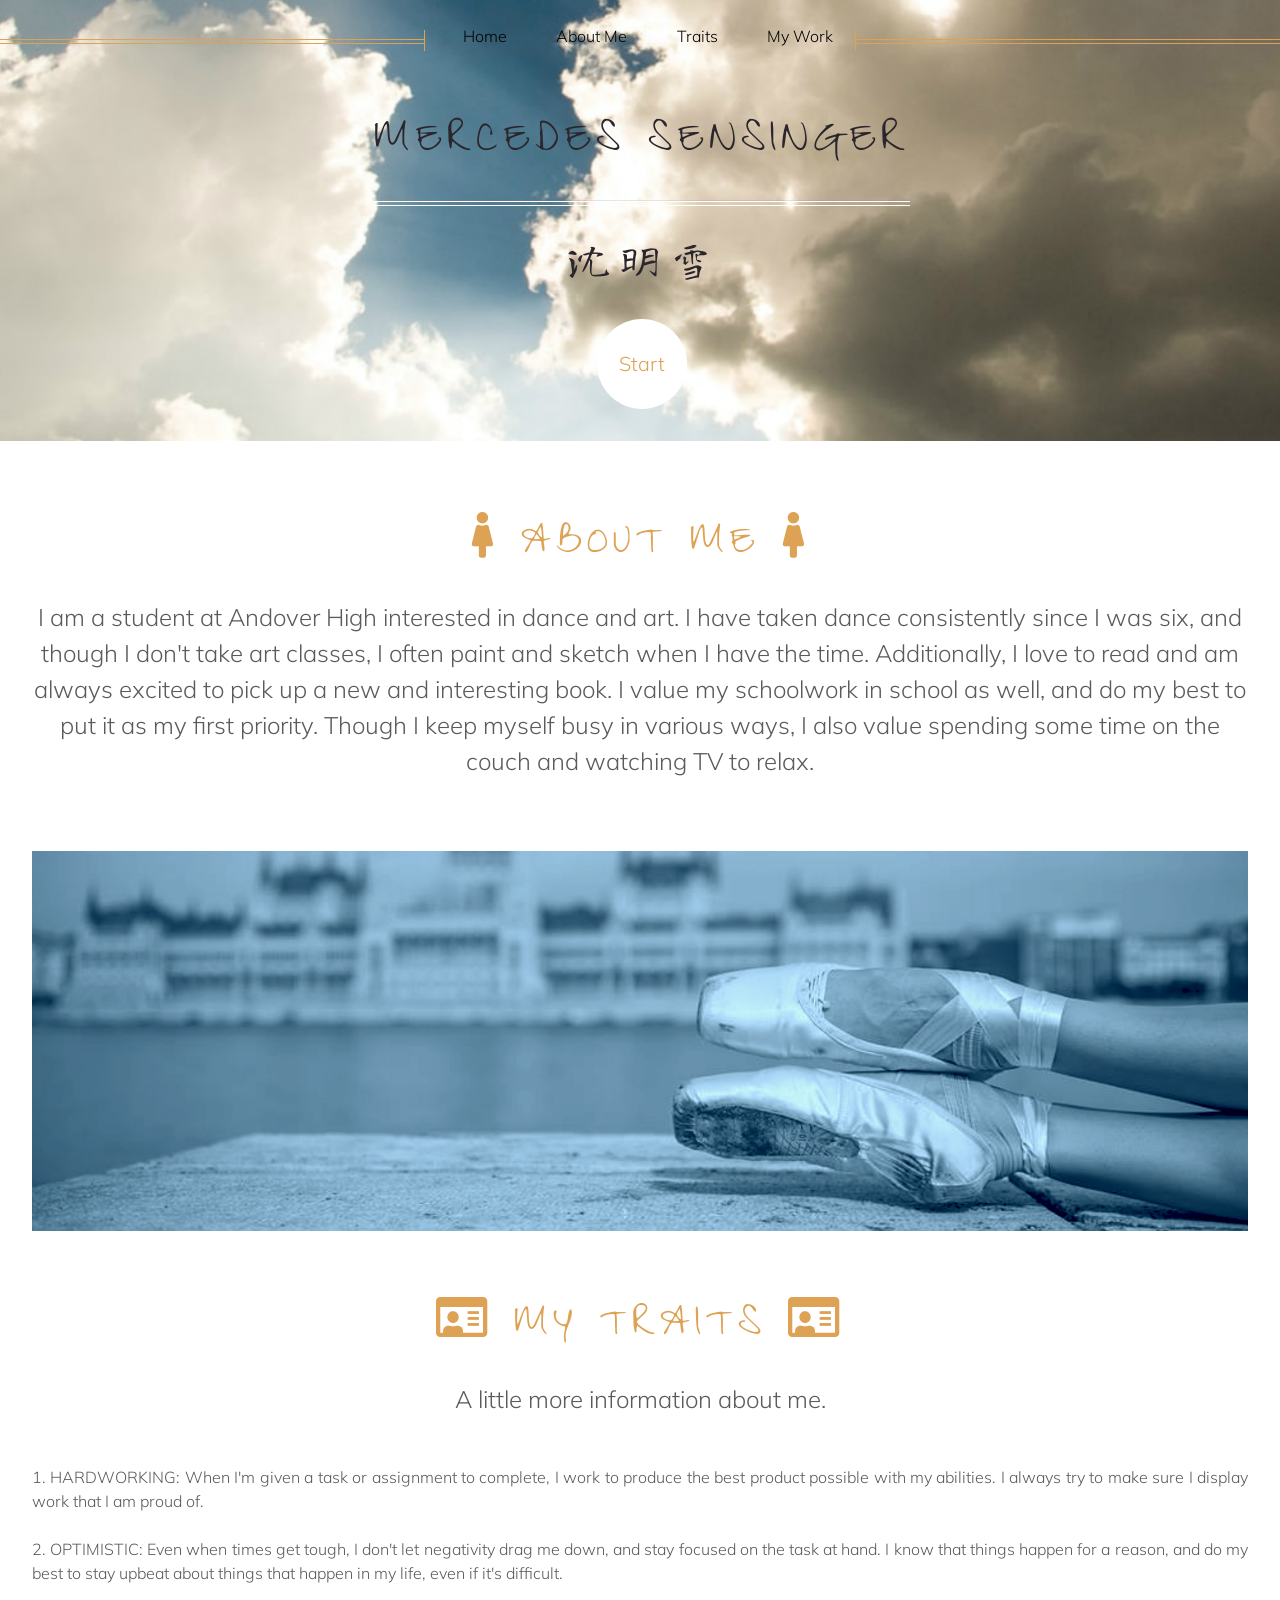
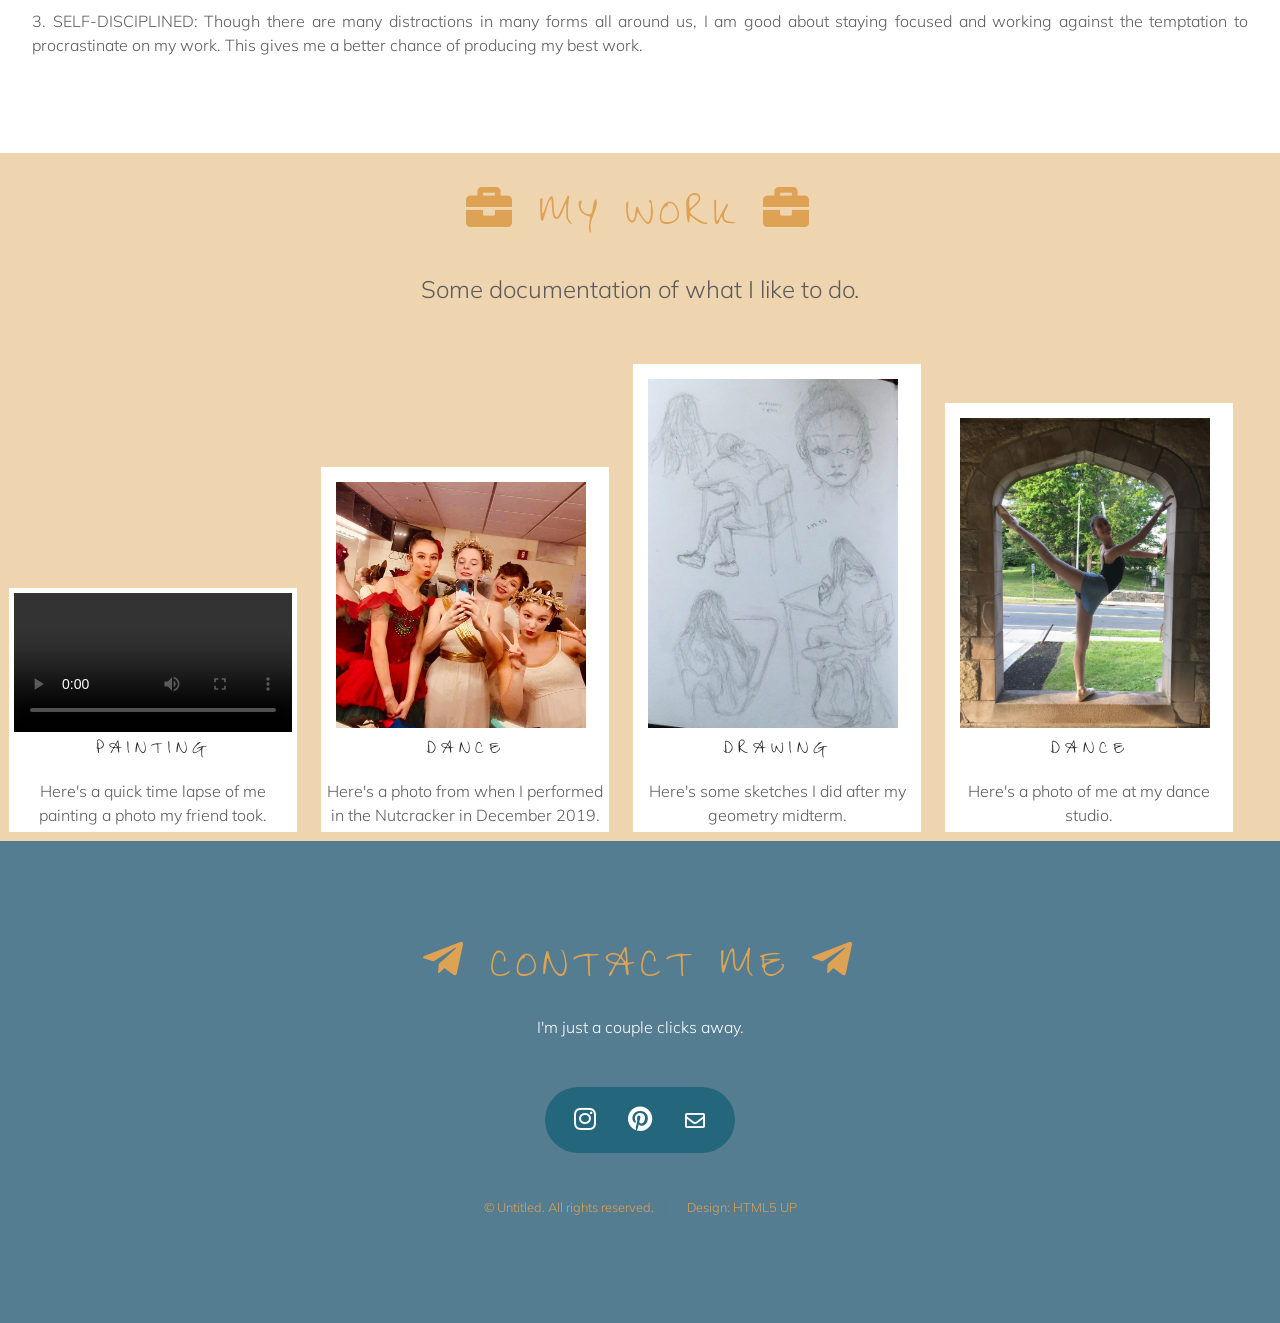
==== index.html @ 13d9a2d9 "." ====
<!DOCTYPE HTML>
<!--
Helios by HTML5 UP
html5up.net | @ajlkn
Free for personal and commercial use under the CCA 3.0 license (html5up.net/license)
-->
<html>
    <head>
        <title>MERCEDES SENSINGER</title>
        <meta charset="utf-8" />
        <meta name="viewport" content="width=device-width, initial-scale=1, user-scalable=no" />
        <link rel="stylesheet" href="assets/css/main.css" />
        <link href="https://fonts.googleapis.com/css?family=Muli&display=swap" rel="stylesheet">
        <link href="https://fonts.googleapis.com/css?family=Zeyada&display=swap" rel="stylesheet">
        <link href="https://fonts.googleapis.com/css?family=Long+Cang&display=swap" rel="stylesheet">
        <noscript><link rel="stylesheet" href="assets/css/noscript.css" /></noscript>
    </head>
    <body>
        <div id="page-wrapper">

            <!-- Header -->
            <div id="header">

                <!-- Inner -->
                <div class="inner">
                    <header>
                        <h1><a href="index.html" id="logo" style="color: #2B252C;">MERCEDES SENSINGER</a></h1>
                        <hr />
                        <h2 style="color: #2B252C; font-family: 'Long Cang', cursive;">沈明雪</h2>
                    </header>
                    <footer>
                        <a href="#banner" class="button circled scrolly">Start</a>
                    </footer>
                </div>

                <!-- Nav -->
                <nav id="nav" style="position: fixed; width: 100%; z-index: 1; color: #000000;">
                    <ul>
                        <li><a href="#header">Home</a></li>
                        <li><a href="#banner">About Me</a></li>
                        <li><a href="#traits">Traits</a></li>
                        <li><a href="#work">My Work</a></li>
                    </ul>
                </nav>

            </div>

            <!-- Banner -->
            <section id="banner">
                <header>
                    <h2><i class="fas fa-female"></i> ABOUT ME <i class="fas fa-female"></i></h2>
                    <p>
                        I am a student at Andover High interested in dance and art. I have taken dance consistently since I was six, and though I don't take art classes, I often paint and sketch when I have the time. Additionally, I love to read and am always excited to pick up a new and interesting book. I value my schoolwork in school as well, and do my best to put it as my first priority. Though I keep myself busy in various ways, I also value spending some time on the couch and watching TV to relax.   
                    </p>
                </header>
            </section>

            <!-- Main -->
            <div class="wrapper style2">

                <article id="traits" class="container special">
                    <a href="#" class="image featured"><img src="images/shOes.jpg" alt="" /></a>
                    <header>
                        <h2><a href="#"><i class="far fa-id-card"></i> MY TRAITS <i class="far fa-id-card"></i></a></h2>
                        <p>
                            A little more information about me.
                        </p>
                    </header>
                    <p>
                        1. HARDWORKING: When I'm given a task or assignment to complete, I work to produce the best product possible with my abilities. I always try to make sure I display work that I am proud of. 
                        <br>
                        <br>
                        2. OPTIMISTIC: Even when times get tough, I don't let negativity drag me down, and stay focused on the task at hand. I know that things happen for a reason, and do my best to stay upbeat about things that happen in my life, even if it's difficult. 
                        <br>
                        <br>
                        3. SELF-DISCIPLINED: Though there are many distractions in many forms all around us, I am good about staying focused and working against the temptation to procrastinate on my work. This gives me a better chance of producing my best work. 
                    </p>
                </article>

            </div>            

            <!-- Features -->

            <section id="work" class="container special">
                <header>
                    <h2><i class="fas fa-briefcase"></i> MY WORK <i class="fas fa-briefcase"></i></h2>
                    <p>Some documentation of what I like to do.</p>
                </header>

                <!-- Carousel -->
                <section class="carousel">
                    <article>
                        <video width="100%" height="100%" controls>
                            <source src="images/sky-painting.mp4" type="video/mp4">
                            <source src="images/sky-painting.mp4" type="video/ogg">
                            Your browser does not support the video tag.
                        </video>
                        <header>
                            <h3><a href="#">PAINTING</a></h3>
                        </header>
                        <p>Here's a quick time lapse of me painting a photo my friend took.</p>
                    </article>

                    <article>
                        <a><img src="images/nutcracker.JPG" alt="" style="width: 90%; display: block; margin: 10px 10px 10px 10px"/></a>
                        <header>
                            <h3><a href="#">DANCE</a></h3>
                        </header>
                        <p>Here's a photo from when I performed in the Nutcracker in December 2019.</p>
                    </article>

                    <article>
                        <a><img src="images/sketches.jpg" alt="" style="width: 90%; display: block; margin: 10px 10px 10px 10px"/></a>
                        <header>
                            <h3><a href="#">DRAWING</a></h3>
                        </header>
                        <p>Here's some sketches I did after my geometry midterm.</p>
                    </article>

                    <article>
                        <a><img src="images/me-being-a-legend.JPG" alt="" style="width: 90%; display: block; margin: 10px 10px 10px 10px"/></a>
                        <header>
                            <h3><a href="#">DANCE</a></h3>
                        </header>
                        <p>Here's a photo of me at my dance studio.</p>
                    </article>

                </section>

            </section>


            <!-- Footer -->
            <div id="footer" style="background-color: #547D92;">
                <div class="container">
                    <div class="row">
                        <div class="col-12">

                            <!-- Contact -->
                            <section class="contact" style="background-color: #547D92;">
                                <header>
                                    <h2 style="color: #dda254;"><i class="fab fa-telegram-plane"></i> CONTACT ME <i class="fab fa-telegram-plane"></i></h2>
                                </header>
                                <p>I'm just a couple clicks away.</p>
                                <ul class="icons">
                                    <li><a href="https://www.instagram.com/mercedes.sensinger/?hl=en" class="icon brands fa-instagram"><span class="label">Instagram</span></a></li>
                                    <li><a href="https://www.pinterest.com/mercedessensinger/" class="icon brands fa-pinterest"><span class="label">Pinterest</span></a></li>
                                    <li><a href="mailto:sadiesensinger@gmail.com" class="far fa-envelope"><span class="label"></span></a></li>
                                </ul>
                            </section>

                            <!-- Copyright -->
                            <div class="copyright" style="color: #dda254;">
                                <ul class="menu">
                                    <li>&copy; Untitled. All rights reserved.</li><li>Design: <a href="http://html5up.net" style="color: #dda254;">HTML5 UP</a></li>
                                </ul>
                            </div>

                        </div>

                    </div>
                </div>
            </div>

        </div>

        <!-- Scripts -->
        <script src="assets/js/jquery.min.js"></script>
        <script src="assets/js/jquery.dropotron.min.js"></script>
        <script src="assets/js/jquery.scrolly.min.js"></script>
        <script src="assets/js/jquery.scrollex.min.js"></script>
        <script src="assets/js/browser.min.js"></script>
        <script src="assets/js/breakpoints.min.js"></script>
        <script src="assets/js/util.js"></script>
        <script src="assets/js/main.js"></script>

    </body>
</html>
---- assets/css/main.css ----
@import url("https://fonts.googleapis.com/css?family=Source+Sans+Pro:300,300italic,400,400italic,600");
@import url("fontawesome-all.min.css");

/*
Helios by HTML5 UP
html5up.net | @ajlkn
Free for personal and commercial use under the CCA 3.0 license (html5up.net/license)
*/

html, body, div, span, applet, object,
iframe, h1, h2, h3, h4, h5, h6, p, blockquote,
pre, a, abbr, acronym, address, big, cite,
code, del, dfn, em, img, ins, kbd, q, s, samp,
small, strike, strong, sub, sup, tt, var, b,
u, i, center, dl, dt, dd, ol, ul, li, fieldset,
form, label, legend, table, caption, tbody,
tfoot, thead, tr, th, td, article, aside,
canvas, details, embed, figure, figcaption,
footer, header, hgroup, menu, nav, output, ruby,
section, summary, time, mark, audio, video {
    margin: 0;
    padding: 0;
    border: 0;
    font-size: 100%;
    font: inherit;
    vertical-align: baseline;}

article, aside, details, figcaption, figure,
footer, header, hgroup, menu, nav, section {
    display: block;}

body {
    line-height: 1;
}

ol, ul {
    list-style: none;
}

blockquote, q {
    quotes: none;
}

blockquote:before, blockquote:after, q:before, q:after {
    content: '';
    content: none;
}

table {
    border-collapse: collapse;
    border-spacing: 0;
}

body {
    -webkit-text-size-adjust: none;
}

mark {
    background-color: transparent;
    color: inherit;
}

input::-moz-focus-inner {
    border: 0;
    padding: 0;
}

input, select, textarea {
    -moz-appearance: none;
    -webkit-appearance: none;
    -ms-appearance: none;
    appearance: none;
}

/* Basic */

html {
    box-sizing: border-box;
}

*, *:before, *:after {
    box-sizing: inherit;
}

body {
    background: rgba(221, 162, 84, 0.46);
    color: #5b5b5b;
    font-size: 15pt;
    line-height: 1.85em;
    font-family: 'Muli', sans-serif;
    font-weight: 300;
}

body.is-preload *, body.is-preload *:before, body.is-preload *:after {
    -moz-animation: none !important;
    -webkit-animation: none !important;
    -ms-animation: none !important;
    animation: none !important;
    -moz-transition: none !important;
    -webkit-transition: none !important;
    -ms-transition: none !important;
    transition: none !important;
}

input, textarea, select {
    font-size: 15pt;
    line-height: 1.85em;
    font-family: 'Muli', sans-serif;
    font-weight: 300;
}

h1, h2 {
    font-weight: 400;
    color: #dda254;
    line-height: 1.25em;
    font-family: 'Zeyada', cursive;
    letter-spacing: 5px;
}

h3, h4, h5, h6
{
    font-weight: 400;
    color: #2B252C;
    line-height: 1.25em;
    font-family: 'Zeyada', cursive;
    letter-spacing: 5px;
}

h1 a, h2 a, h3 a, h4 a, h5 a, h6 a {
    color: inherit;
    text-decoration: none;
    border-bottom-color: transparent;
}

h1 strong, h2 strong, h3 strong, h4 strong, h5 strong, h6 strong {
    font-weight: 600;
}

h2 {
    font-size: 2.85em;
}

h3 {
    font-size: 1.25em;
}

h4 {
    font-size: 1em;
    margin: 0 0 0.25em 0;
}

strong, b {
    font-weight: 400;
    color: #483949;
}

em, i {
    font-style: italic;
}

a {
    color: inherit;
    border-bottom: solid 1px rgba(128, 128, 128, 0.15);
    text-decoration: none;
    -moz-transition: background-color 0.35s ease-in-out, color 0.35s ease-in-out, border-bottom-color 0.35s ease-in-out;
    -webkit-transition: background-color 0.35s ease-in-out, color 0.35s ease-in-out, border-bottom-color 0.35s ease-in-out;
    -ms-transition: background-color 0.35s ease-in-out, color 0.35s ease-in-out, border-bottom-color 0.35s ease-in-out;
    transition: background-color 0.35s ease-in-out, color 0.35s ease-in-out, border-bottom-color 0.35s ease-in-out;
}

a:hover {
    color: #dda254;
    border-bottom-color: transparent;
}

sub {
    position: relative;
    top: 0.5em;
    font-size: 0.8em;
}

sup {
    position: relative;
    top: -0.5em;
    font-size: 0.8em;
}

blockquote {
    border-left: solid 0.5em #ddd;
    padding: 1em 0 1em 2em;
    font-style: italic;
}

p, ul, ol, dl, table {
    margin-bottom: 1em;
}

p {
    text-align: justify;
}

br.clear {
    clear: both;
}

hr {
    position: relative;
    display: block;
    border: 0;
    top: 4.5em;
    margin-bottom: 9em;
    height: 6px;
    border-top: solid 1px rgba(128, 128, 128, 0.2);
    border-bottom: solid 1px rgba(128, 128, 128, 0.2);
}

hr:before, hr:after {
    content: '';
    position: absolute;
    top: -8px;
    display: block;
    width: 1px;
    height: 21px;
    background: rgba(128, 128, 128, 0.2);
}

hr:before {
    left: -1px;
}

hr:after {
    right: -1px;
}

.timestamp {
    color: rgba(128, 128, 128, 0.75);
    font-size: 0.8em;
}

/* Container */

.container {
    margin: 0 auto;
    max-width: 100%;
    width: 1400px;
}

@media screen and (max-width: 1680px) {

    .container {
        width: 1200px;
    }

}

@media screen and (max-width: 1280px) {

    .container {
        width: 100%;
    }

}

@media screen and (max-width: 960px) {

    .container {
        width: 100%;
    }

}

@media screen and (max-width: 840px) {

    .container {
        width: 100%;
    }

}

@media screen and (max-width: 736px) {

    .container {
        width: 100%;
    }

}

/* Row */

.row {
    display: flex;
    flex-wrap: wrap;
    box-sizing: border-box;
    align-items: stretch;
}

.row > * {
    box-sizing: border-box;
}

.row.gtr-uniform > * > :last-child {
    margin-bottom: 0;
}

.row.aln-left {
    justify-content: flex-start;
}

.row.aln-center {
    justify-content: center;
}

.row.aln-right {
    justify-content: flex-end;
}

.row.aln-top {
    align-items: flex-start;
}

.row.aln-middle {
    align-items: center;
}

.row.aln-bottom {
    align-items: flex-end;
}

.row > .imp {
    order: -1;
}

.row > .col-1 {
    width: 8.33333%;
}

.row > .off-1 {
    margin-left: 8.33333%;
}

.row > .col-2 {
    width: 16.66667%;
}

.row > .off-2 {
    margin-left: 16.66667%;
}

.row > .col-3 {
    width: 25%;
}

.row > .off-3 {
    margin-left: 25%;
}

.row > .col-4 {
    width: 33.33333%;
}

.row > .off-4 {
    margin-left: 33.33333%;
}

.row > .col-5 {
    width: 41.66667%;
}

.row > .off-5 {
    margin-left: 41.66667%;
}

.row > .col-6 {
    width: 50%;
}

.row > .off-6 {
    margin-left: 50%;
}

.row > .col-7 {
    width: 58.33333%;
}

.row > .off-7 {
    margin-left: 58.33333%;
}

.row > .col-8 {
    width: 66.66667%;
}

.row > .off-8 {
    margin-left: 66.66667%;
}

.row > .col-9 {
    width: 75%;
}

.row > .off-9 {
    margin-left: 75%;
}

.row > .col-10 {
    width: 83.33333%;
}

.row > .off-10 {
    margin-left: 83.33333%;
}

.row > .col-11 {
    width: 91.66667%;
}

.row > .off-11 {
    margin-left: 91.66667%;
}

.row > .col-12 {
    width: 100%;
}

.row > .off-12 {
    margin-left: 100%;
}

.row.gtr-0 {
    margin-top: 0px;
    margin-left: 0px;
}

.row.gtr-0 > * {
    padding: 0px 0 0 0px;
}

.row.gtr-0.gtr-uniform {
    margin-top: 0px;
}

.row.gtr-0.gtr-uniform > * {
    padding-top: 0px;
}

.row.gtr-25 {
    margin-top: -10px;
    margin-left: -10px;
}

.row.gtr-25 > * {
    padding: 10px 0 0 10px;
}

.row.gtr-25.gtr-uniform {
    margin-top: -10px;
}

.row.gtr-25.gtr-uniform > * {
    padding-top: 10px;
}

.row.gtr-50 {
    margin-top: -20px;
    margin-left: -20px;
}

.row.gtr-50 > * {
    padding: 20px 0 0 20px;
}

.row.gtr-50.gtr-uniform {
    margin-top: -20px;
}

.row.gtr-50.gtr-uniform > * {
    padding-top: 20px;
}

.row {
    margin-top: -40px;
    margin-left: -40px;
}

.row > * {
    padding: 40px 0 0 40px;
}

.row.gtr-uniform {
    margin-top: -40px;
}

.row.gtr-uniform > * {
    padding-top: 40px;
}

.row.gtr-150 {
    margin-top: -60px;
    margin-left: -60px;
}

.row.gtr-150 > * {
    padding: 60px 0 0 60px;
}

.row.gtr-150.gtr-uniform {
    margin-top: -60px;
}

.row.gtr-150.gtr-uniform > * {
    padding-top: 60px;
}

.row.gtr-200 {
    margin-top: -80px;
    margin-left: -80px;
}

.row.gtr-200 > * {
    padding: 80px 0 0 80px;
}

.row.gtr-200.gtr-uniform {
    margin-top: -80px;
}

.row.gtr-200.gtr-uniform > * {
    padding-top: 80px;
}

@media screen and (max-width: 1680px) {

    .row {
        display: flex;
        flex-wrap: wrap;
        box-sizing: border-box;
        align-items: stretch;
    }

    .row > * {
        box-sizing: border-box;
    }

    .row.gtr-uniform > * > :last-child {
        margin-bottom: 0;
    }

    .row.aln-left {
        justify-content: flex-start;
    }

    .row.aln-center {
        justify-content: center;
    }

    .row.aln-right {
        justify-content: flex-end;
    }

    .row.aln-top {
        align-items: flex-start;
    }

    .row.aln-middle {
        align-items: center;
    }

    .row.aln-bottom {
        align-items: flex-end;
    }

    .row > .imp-wide {
        order: -1;
    }

    .row > .col-1-wide {
        width: 8.33333%;
    }

    .row > .off-1-wide {
        margin-left: 8.33333%;
    }

    .row > .col-2-wide {
        width: 16.66667%;
    }

    .row > .off-2-wide {
        margin-left: 16.66667%;
    }

    .row > .col-3-wide {
        width: 25%;
    }

    .row > .off-3-wide {
        margin-left: 25%;
    }

    .row > .col-4-wide {
        width: 33.33333%;
    }

    .row > .off-4-wide {
        margin-left: 33.33333%;
    }

    .row > .col-5-wide {
        width: 41.66667%;
    }

    .row > .off-5-wide {
        margin-left: 41.66667%;
    }

    .row > .col-6-wide {
        width: 50%;
    }

    .row > .off-6-wide {
        margin-left: 50%;
    }

    .row > .col-7-wide {
        width: 58.33333%;
    }

    .row > .off-7-wide {
        margin-left: 58.33333%;
    }

    .row > .col-8-wide {
        width: 66.66667%;
    }

    .row > .off-8-wide {
        margin-left: 66.66667%;
    }

    .row > .col-9-wide {
        width: 75%;
    }

    .row > .off-9-wide {
        margin-left: 75%;
    }

    .row > .col-10-wide {
        width: 83.33333%;
    }

    .row > .off-10-wide {
        margin-left: 83.33333%;
    }

    .row > .col-11-wide {
        width: 91.66667%;
    }

    .row > .off-11-wide {
        margin-left: 91.66667%;
    }

    .row > .col-12-wide {
        width: 100%;
    }

    .row > .off-12-wide {
        margin-left: 100%;
    }

    .row.gtr-0 {
        margin-top: 0px;
        margin-left: 0px;
    }

    .row.gtr-0 > * {
        padding: 0px 0 0 0px;
    }

    .row.gtr-0.gtr-uniform {
        margin-top: 0px;
    }

    .row.gtr-0.gtr-uniform > * {
        padding-top: 0px;
    }

    .row.gtr-25 {
        margin-top: -10px;
        margin-left: -10px;
    }

    .row.gtr-25 > * {
        padding: 10px 0 0 10px;
    }

    .row.gtr-25.gtr-uniform {
        margin-top: -10px;
    }

    .row.gtr-25.gtr-uniform > * {
        padding-top: 10px;
    }

    .row.gtr-50 {
        margin-top: -20px;
        margin-left: -20px;
    }

    .row.gtr-50 > * {
        padding: 20px 0 0 20px;
    }

    .row.gtr-50.gtr-uniform {
        margin-top: -20px;
    }

    .row.gtr-50.gtr-uniform > * {
        padding-top: 20px;
    }

    .row {
        margin-top: -40px;
        margin-left: -40px;
    }

    .row > * {
        padding: 40px 0 0 40px;
    }

    .row.gtr-uniform {
        margin-top: -40px;
    }

    .row.gtr-uniform > * {
        padding-top: 40px;
    }

    .row.gtr-150 {
        margin-top: -60px;
        margin-left: -60px;
    }

    .row.gtr-150 > * {
        padding: 60px 0 0 60px;
    }

    .row.gtr-150.gtr-uniform {
        margin-top: -60px;
    }

    .row.gtr-150.gtr-uniform > * {
        padding-top: 60px;
    }

    .row.gtr-200 {
        margin-top: -80px;
        margin-left: -80px;
    }

    .row.gtr-200 > * {
        padding: 80px 0 0 80px;
    }

    .row.gtr-200.gtr-uniform {
        margin-top: -80px;
    }

    .row.gtr-200.gtr-uniform > * {
        padding-top: 80px;
    }

}

@media screen and (max-width: 1280px) {

    .row {
        display: flex;
        flex-wrap: wrap;
        box-sizing: border-box;
        align-items: stretch;
    }

    .row > * {
        box-sizing: border-box;
    }

    .row.gtr-uniform > * > :last-child {
        margin-bottom: 0;
    }

    .row.aln-left {
        justify-content: flex-start;
    }

    .row.aln-center {
        justify-content: center;
    }

    .row.aln-right {
        justify-content: flex-end;
    }

    .row.aln-top {
        align-items: flex-start;
    }

    .row.aln-middle {
        align-items: center;
    }

    .row.aln-bottom {
        align-items: flex-end;
    }

    .row > .imp-normal {
        order: -1;
    }

    .row > .col-1-normal {
        width: 8.33333%;
    }

    .row > .off-1-normal {
        margin-left: 8.33333%;
    }

    .row > .col-2-normal {
        width: 16.66667%;
    }

    .row > .off-2-normal {
        margin-left: 16.66667%;
    }

    .row > .col-3-normal {
        width: 25%;
    }

    .row > .off-3-normal {
        margin-left: 25%;
    }

    .row > .col-4-normal {
        width: 33.33333%;
    }

    .row > .off-4-normal {
        margin-left: 33.33333%;
    }

    .row > .col-5-normal {
        width: 41.66667%;
    }

    .row > .off-5-normal {
        margin-left: 41.66667%;
    }

    .row > .col-6-normal {
        width: 50%;
    }

    .row > .off-6-normal {
        margin-left: 50%;
    }

    .row > .col-7-normal {
        width: 58.33333%;
    }

    .row > .off-7-normal {
        margin-left: 58.33333%;
    }

    .row > .col-8-normal {
        width: 66.66667%;
    }

    .row > .off-8-normal {
        margin-left: 66.66667%;
    }

    .row > .col-9-normal {
        width: 75%;
    }

    .row > .off-9-normal {
        margin-left: 75%;
    }

    .row > .col-10-normal {
        width: 83.33333%;
    }

    .row > .off-10-normal {
        margin-left: 83.33333%;
    }

    .row > .col-11-normal {
        width: 91.66667%;
    }

    .row > .off-11-normal {
        margin-left: 91.66667%;
    }

    .row > .col-12-normal {
        width: 100%;
    }

    .row > .off-12-normal {
        margin-left: 100%;
    }

    .row.gtr-0 {
        margin-top: 0px;
        margin-left: 0px;
    }

    .row.gtr-0 > * {
        padding: 0px 0 0 0px;
    }

    .row.gtr-0.gtr-uniform {
        margin-top: 0px;
    }

    .row.gtr-0.gtr-uniform > * {
        padding-top: 0px;
    }

    .row.gtr-25 {
        margin-top: -9px;
        margin-left: -9px;
    }

    .row.gtr-25 > * {
        padding: 9px 0 0 9px;
    }

    .row.gtr-25.gtr-uniform {
        margin-top: -9px;
    }

    .row.gtr-25.gtr-uniform > * {
        padding-top: 9px;
    }

    .row.gtr-50 {
        margin-top: -18px;
        margin-left: -18px;
    }

    .row.gtr-50 > * {
        padding: 18px 0 0 18px;
    }

    .row.gtr-50.gtr-uniform {
        margin-top: -18px;
    }

    .row.gtr-50.gtr-uniform > * {
        padding-top: 18px;
    }

    .row {
        margin-top: -36px;
        margin-left: -36px;
    }

    .row > * {
        padding: 36px 0 0 36px;
    }

    .row.gtr-uniform {
        margin-top: -36px;
    }

    .row.gtr-uniform > * {
        padding-top: 36px;
    }

    .row.gtr-150 {
        margin-top: -54px;
        margin-left: -54px;
    }

    .row.gtr-150 > * {
        padding: 54px 0 0 54px;
    }

    .row.gtr-150.gtr-uniform {
        margin-top: -54px;
    }

    .row.gtr-150.gtr-uniform > * {
        padding-top: 54px;
    }

    .row.gtr-200 {
        margin-top: -72px;
        margin-left: -72px;
    }

    .row.gtr-200 > * {
        padding: 72px 0 0 72px;
    }

    .row.gtr-200.gtr-uniform {
        margin-top: -72px;
    }

    .row.gtr-200.gtr-uniform > * {
        padding-top: 72px;
    }

}

@media screen and (max-width: 960px) {

    .row {
        display: flex;
        flex-wrap: wrap;
        box-sizing: border-box;
        align-items: stretch;
    }

    .row > * {
        box-sizing: border-box;
    }

    .row.gtr-uniform > * > :last-child {
        margin-bottom: 0;
    }

    .row.aln-left {
        justify-content: flex-start;
    }

    .row.aln-center {
        justify-content: center;
    }

    .row.aln-right {
        justify-content: flex-end;
    }

    .row.aln-top {
        align-items: flex-start;
    }

    .row.aln-middle {
        align-items: center;
    }

    .row.aln-bottom {
        align-items: flex-end;
    }

    .row > .imp-narrow {
        order: -1;
    }

    .row > .col-1-narrow {
        width: 8.33333%;
    }

    .row > .off-1-narrow {
        margin-left: 8.33333%;
    }

    .row > .col-2-narrow {
        width: 16.66667%;
    }

    .row > .off-2-narrow {
        margin-left: 16.66667%;
    }

    .row > .col-3-narrow {
        width: 25%;
    }

    .row > .off-3-narrow {
        margin-left: 25%;
    }

    .row > .col-4-narrow {
        width: 33.33333%;
    }

    .row > .off-4-narrow {
        margin-left: 33.33333%;
    }

    .row > .col-5-narrow {
        width: 41.66667%;
    }

    .row > .off-5-narrow {
        margin-left: 41.66667%;
    }

    .row > .col-6-narrow {
        width: 50%;
    }

    .row > .off-6-narrow {
        margin-left: 50%;
    }

    .row > .col-7-narrow {
        width: 58.33333%;
    }

    .row > .off-7-narrow {
        margin-left: 58.33333%;
    }

    .row > .col-8-narrow {
        width: 66.66667%;
    }

    .row > .off-8-narrow {
        margin-left: 66.66667%;
    }

    .row > .col-9-narrow {
        width: 75%;
    }

    .row > .off-9-narrow {
        margin-left: 75%;
    }

    .row > .col-10-narrow {
        width: 83.33333%;
    }

    .row > .off-10-narrow {
        margin-left: 83.33333%;
    }

    .row > .col-11-narrow {
        width: 91.66667%;
    }

    .row > .off-11-narrow {
        margin-left: 91.66667%;
    }

    .row > .col-12-narrow {
        width: 100%;
    }

    .row > .off-12-narrow {
        margin-left: 100%;
    }

    .row.gtr-0 {
        margin-top: 0px;
        margin-left: 0px;
    }

    .row.gtr-0 > * {
        padding: 0px 0 0 0px;
    }

    .row.gtr-0.gtr-uniform {
        margin-top: 0px;
    }

    .row.gtr-0.gtr-uniform > * {
        padding-top: 0px;
    }

    .row.gtr-25 {
        margin-top: -8px;
        margin-left: -8px;
    }

    .row.gtr-25 > * {
        padding: 8px 0 0 8px;
    }

    .row.gtr-25.gtr-uniform {
        margin-top: -8px;
    }

    .row.gtr-25.gtr-uniform > * {
        padding-top: 8px;
    }

    .row.gtr-50 {
        margin-top: -16px;
        margin-left: -16px;
    }

    .row.gtr-50 > * {
        padding: 16px 0 0 16px;
    }

    .row.gtr-50.gtr-uniform {
        margin-top: -16px;
    }

    .row.gtr-50.gtr-uniform > * {
        padding-top: 16px;
    }

    .row {
        margin-top: -32px;
        margin-left: -32px;
    }

    .row > * {
        padding: 32px 0 0 32px;
    }

    .row.gtr-uniform {
        margin-top: -32px;
    }

    .row.gtr-uniform > * {
        padding-top: 32px;
    }

    .row.gtr-150 {
        margin-top: -48px;
        margin-left: -48px;
    }

    .row.gtr-150 > * {
        padding: 48px 0 0 48px;
    }

    .row.gtr-150.gtr-uniform {
        margin-top: -48px;
    }

    .row.gtr-150.gtr-uniform > * {
        padding-top: 48px;
    }

    .row.gtr-200 {
        margin-top: -64px;
        margin-left: -64px;
    }

    .row.gtr-200 > * {
        padding: 64px 0 0 64px;
    }

    .row.gtr-200.gtr-uniform {
        margin-top: -64px;
    }

    .row.gtr-200.gtr-uniform > * {
        padding-top: 64px;
    }

}

@media screen and (max-width: 840px) {

    .row {
        display: flex;
        flex-wrap: wrap;
        box-sizing: border-box;
        align-items: stretch;
    }

    .row > * {
        box-sizing: border-box;
    }

    .row.gtr-uniform > * > :last-child {
        margin-bottom: 0;
    }

    .row.aln-left {
        justify-content: flex-start;
    }

    .row.aln-center {
        justify-content: center;
    }

    .row.aln-right {
        justify-content: flex-end;
    }

    .row.aln-top {
        align-items: flex-start;
    }

    .row.aln-middle {
        align-items: center;
    }

    .row.aln-bottom {
        align-items: flex-end;
    }

    .row > .imp-narrower {
        order: -1;
    }

    .row > .col-1-narrower {
        width: 8.33333%;
    }

    .row > .off-1-narrower {
        margin-left: 8.33333%;
    }

    .row > .col-2-narrower {
        width: 16.66667%;
    }

    .row > .off-2-narrower {
        margin-left: 16.66667%;
    }

    .row > .col-3-narrower {
        width: 25%;
    }

    .row > .off-3-narrower {
        margin-left: 25%;
    }

    .row > .col-4-narrower {
        width: 33.33333%;
    }

    .row > .off-4-narrower {
        margin-left: 33.33333%;
    }

    .row > .col-5-narrower {
        width: 41.66667%;
    }

    .row > .off-5-narrower {
        margin-left: 41.66667%;
    }

    .row > .col-6-narrower {
        width: 50%;
    }

    .row > .off-6-narrower {
        margin-left: 50%;
    }

    .row > .col-7-narrower {
        width: 58.33333%;
    }

    .row > .off-7-narrower {
        margin-left: 58.33333%;
    }

    .row > .col-8-narrower {
        width: 66.66667%;
    }

    .row > .off-8-narrower {
        margin-left: 66.66667%;
    }

    .row > .col-9-narrower {
        width: 75%;
    }

    .row > .off-9-narrower {
        margin-left: 75%;
    }

    .row > .col-10-narrower {
        width: 83.33333%;
    }

    .row > .off-10-narrower {
        margin-left: 83.33333%;
    }

    .row > .col-11-narrower {
        width: 91.66667%;
    }

    .row > .off-11-narrower {
        margin-left: 91.66667%;
    }

    .row > .col-12-narrower {
        width: 100%;
    }

    .row > .off-12-narrower {
        margin-left: 100%;
    }

    .row.gtr-0 {
        margin-top: 0px;
        margin-left: 0px;
    }

    .row.gtr-0 > * {
        padding: 0px 0 0 0px;
    }

    .row.gtr-0.gtr-uniform {
        margin-top: 0px;
    }

    .row.gtr-0.gtr-uniform > * {
        padding-top: 0px;
    }

    .row.gtr-25 {
        margin-top: -8px;
        margin-left: -8px;
    }

    .row.gtr-25 > * {
        padding: 8px 0 0 8px;
    }

    .row.gtr-25.gtr-uniform {
        margin-top: -8px;
    }

    .row.gtr-25.gtr-uniform > * {
        padding-top: 8px;
    }

    .row.gtr-50 {
        margin-top: -16px;
        margin-left: -16px;
    }

    .row.gtr-50 > * {
        padding: 16px 0 0 16px;
    }

    .row.gtr-50.gtr-uniform {
        margin-top: -16px;
    }

    .row.gtr-50.gtr-uniform > * {
        padding-top: 16px;
    }

    .row {
        margin-top: -32px;
        margin-left: -32px;
    }

    .row > * {
        padding: 32px 0 0 32px;
    }

    .row.gtr-uniform {
        margin-top: -32px;
    }

    .row.gtr-uniform > * {
        padding-top: 32px;
    }

    .row.gtr-150 {
        margin-top: -48px;
        margin-left: -48px;
    }

    .row.gtr-150 > * {
        padding: 48px 0 0 48px;
    }

    .row.gtr-150.gtr-uniform {
        margin-top: -48px;
    }

    .row.gtr-150.gtr-uniform > * {
        padding-top: 48px;
    }

    .row.gtr-200 {
        margin-top: -64px;
        margin-left: -64px;
    }

    .row.gtr-200 > * {
        padding: 64px 0 0 64px;
    }

    .row.gtr-200.gtr-uniform {
        margin-top: -64px;
    }

    .row.gtr-200.gtr-uniform > * {
        padding-top: 64px;
    }

}

@media screen and (max-width: 736px) {

    .row {
        display: flex;
        flex-wrap: wrap;
        box-sizing: border-box;
        align-items: stretch;
    }

    .row > * {
        box-sizing: border-box;
    }

    .row.gtr-uniform > * > :last-child {
        margin-bottom: 0;
    }

    .row.aln-left {
        justify-content: flex-start;
    }

    .row.aln-center {
        justify-content: center;
    }

    .row.aln-right {
        justify-content: flex-end;
    }

    .row.aln-top {
        align-items: flex-start;
    }

    .row.aln-middle {
        align-items: center;
    }

    .row.aln-bottom {
        align-items: flex-end;
    }

    .row > .imp-mobile {
        order: -1;
    }

    .row > .col-1-mobile {
        width: 8.33333%;
    }

    .row > .off-1-mobile {
        margin-left: 8.33333%;
    }

    .row > .col-2-mobile {
        width: 16.66667%;
    }

    .row > .off-2-mobile {
        margin-left: 16.66667%;
    }

    .row > .col-3-mobile {
        width: 25%;
    }

    .row > .off-3-mobile {
        margin-left: 25%;
    }

    .row > .col-4-mobile {
        width: 33.33333%;
    }

    .row > .off-4-mobile {
        margin-left: 33.33333%;
    }

    .row > .col-5-mobile {
        width: 41.66667%;
    }

    .row > .off-5-mobile {
        margin-left: 41.66667%;
    }

    .row > .col-6-mobile {
        width: 50%;
    }

    .row > .off-6-mobile {
        margin-left: 50%;
    }

    .row > .col-7-mobile {
        width: 58.33333%;
    }

    .row > .off-7-mobile {
        margin-left: 58.33333%;
    }

    .row > .col-8-mobile {
        width: 66.66667%;
    }

    .row > .off-8-mobile {
        margin-left: 66.66667%;
    }

    .row > .col-9-mobile {
        width: 75%;
    }

    .row > .off-9-mobile {
        margin-left: 75%;
    }

    .row > .col-10-mobile {
        width: 83.33333%;
    }

    .row > .off-10-mobile {
        margin-left: 83.33333%;
    }

    .row > .col-11-mobile {
        width: 91.66667%;
    }

    .row > .off-11-mobile {
        margin-left: 91.66667%;
    }

    .row > .col-12-mobile {
        width: 100%;
    }

    .row > .off-12-mobile {
        margin-left: 100%;
    }

    .row.gtr-0 {
        margin-top: 0px;
        margin-left: 0px;
    }

    .row.gtr-0 > * {
        padding: 0px 0 0 0px;
    }

    .row.gtr-0.gtr-uniform {
        margin-top: 0px;
    }

    .row.gtr-0.gtr-uniform > * {
        padding-top: 0px;
    }

    .row.gtr-25 {
        margin-top: -5px;
        margin-left: -5px;
    }

    .row.gtr-25 > * {
        padding: 5px 0 0 5px;
    }

    .row.gtr-25.gtr-uniform {
        margin-top: -5px;
    }

    .row.gtr-25.gtr-uniform > * {
        padding-top: 5px;
    }

    .row.gtr-50 {
        margin-top: -10px;
        margin-left: -10px;
    }

    .row.gtr-50 > * {
        padding: 10px 0 0 10px;
    }

    .row.gtr-50.gtr-uniform {
        margin-top: -10px;
    }

    .row.gtr-50.gtr-uniform > * {
        padding-top: 10px;
    }

    .row {
        margin-top: -20px;
        margin-left: -20px;
    }

    .row > * {
        padding: 20px 0 0 20px;
    }

    .row.gtr-uniform {
        margin-top: -20px;
    }

    .row.gtr-uniform > * {
        padding-top: 20px;
    }

    .row.gtr-150 {
        margin-top: -30px;
        margin-left: -30px;
    }

    .row.gtr-150 > * {
        padding: 30px 0 0 30px;
    }

    .row.gtr-150.gtr-uniform {
        margin-top: -30px;
    }

    .row.gtr-150.gtr-uniform > * {
        padding-top: 30px;
    }

    .row.gtr-200 {
        margin-top: -40px;
        margin-left: -40px;
    }

    .row.gtr-200 > * {
        padding: 40px 0 0 40px;
    }

    .row.gtr-200.gtr-uniform {
        margin-top: -40px;
    }

    .row.gtr-200.gtr-uniform > * {
        padding-top: 40px;
    }

}

/* Sections/Article */

section, article {
    margin-bottom: 3em;
}

section > :last-child, section:last-child, article > :last-child, article:last-child {
    margin-bottom: 0;
}

section.special > header, section.special > footer, article.special > header, article.special > footer {
    text-align: center;
}

.row > section, .row > article {
    margin-bottom: 0;
}

header {
    margin: 0 0 1em 0;
}

header > p {
    display: block;
    font-size: 1.5em;
    margin: 1em 0 2em 0;
    line-height: 1.5em;
    text-align: inherit;
}

footer {
    margin: 2.5em 0 0 0;
}

/* Image */

.image {
    position: relative;
    display: inline-block;
    border: 0;
    outline: 0;
}

.image img {
    display: block;
    width: 100%;
}

.image.fit {
    display: block;
    width: 100%;
}

.image.featured {
    display: block;
    width: 100%;
    margin: 0 0 4em 0;
}

.image.left {
    float: left;
    margin: 0 2em 2em 0;
}

.image.centered {
    display: block;
    margin: 0 0 2em 0;
}

.image.centered img {
    margin: 0 auto;
    width: auto;
}

/* List */

ul {
    list-style: disc;
    padding-left: 1em;
}

ul li {
    padding-left: 0.5em;
}

ol {
    list-style: decimal;
    padding-left: 1.25em;
}

ol li {
    padding-left: 0.25em;
}

/* Actions */

ul.actions {
    margin: 3em 0 0 0;
    list-style: none;
    padding-left: 0;
}

form ul.actions {
    margin-top: 0;
}

ul.actions li {
    display: inline-block;
    margin: 0 0.75em 0 0.75em;
    padding-left: 0;
}

ul.actions li:first-child {
    margin-left: 0;
}

ul.actions li:last-child {
    margin-right: 0;
}

/* Divided */

ul.divided {
    list-style: none;
    padding-left: 0;
}

ul.divided li {
    border-top: solid 1px rgba(128, 128, 128, 0.2);
    padding-top: 1.5em;
    margin-top: 1.5em;
    padding-left: 0;
}

ul.divided li:first-child {
    border-top: 0;
    padding-top: 0;
    margin-top: 0;
}

/* Menu */

ul.menu {
    height: 1em;
    line-height: 1em;
    list-style: none;
    padding-left: 0;
}

ul.menu li {
    display: inline-block;
    border-left: solid 1px rgba(128, 128, 128, 0.2);
    padding-left: 1.25em;
    margin-left: 1.25em;
}

ul.menu li:first-child {
    border-left: 0;
    padding-left: 0;
    margin-left: 0;
}

/* Icons */

ul.icons {
    position: relative;
    background: rgba(29, 100, 121, 0.87);
    border-radius: 4em;
    display: inline-block;
    padding: 0.35em 0.75em 0.35em 0.75em;
    font-size: 1.25em;
    cursor: default;
    list-style: none;
}

ul.icons li {
    display: inline-block;
    padding-left: 0;
}

ul.icons li a {
    display: inline-block;
    background: none;
    width: 2.5em;
    height: 2.5em;
    line-height: 2.5em;
    text-align: center;
    border-radius: 100%;
    border: 0;
    color: inherit;
}

ul.icons li a:hover {
    color: #dda254;
}

/* Form */

form label {
    display: block;
    font-weight: 400;
    color: #483949;
    margin: 0 0 1em 0;
}

form input[type="text"],
form input[type="email"],
form input[type="password"],
form select,
form textarea {
    -webkit-appearance: none;
    display: block;
    border: 0;
    background: #fafafa;
    width: 100%;
    border-radius: 0.5em;
    border: solid 1px #E5E5E5;
    padding: 1em;
    -moz-transition: background-color 0.35s ease-in-out, border-color 0.35s ease-in-out;
    -webkit-transition: background-color 0.35s ease-in-out, border-color 0.35s ease-in-out;
    -ms-transition: background-color 0.35s ease-in-out, border-color 0.35s ease-in-out;
    transition: background-color 0.35s ease-in-out, border-color 0.35s ease-in-out;
}

form input[type="text"]:focus,
form input[type="email"]:focus,
form input[type="password"]:focus,
form select:focus,
form textarea:focus {
    background: #fff;
    border-color: #df7366;
}

form input[type="text"],
form input[type="email"],
form input[type="password"],
form select {
    line-height: 1em;
}

form textarea {
    min-height: 9em;
}

form ::-webkit-input-placeholder {
    color: #555 !important;
}

form :-moz-placeholder {
    color: #555 !important;
}

form ::-moz-placeholder {
    color: #555 !important;
}

form :-ms-input-placeholder {
    color: #555 !important;
}

form ::-moz-focus-inner {
    border: 0;
}

/* Table */

table {
    width: 100%;
}

table.default {
    width: 100%;
}

table.default tbody tr {
    border-top: solid 1px #e5e5e5;
}

table.default tbody tr:first-child {
    border-top: 0;
}

table.default tbody tr:nth-child(2n+1) {
    background: #fafafa;
}

table.default td {
    padding: 0.5em 1em 0.5em 1em;
}

table.default th {
    text-align: left;
    font-weight: 400;
    padding: 0.5em 1em 0.5em 1em;
}

table.default thead {
    border-bottom: solid 2px #e5e5e5;
}

table.default tfoot {
    border-top: solid 2px #e5e5e5;
}

/* Button */

input[type="button"],
input[type="submit"],
input[type="reset"],
button,
.button {
    position: relative;
    display: inline-block;
    background: #ffffff;
    color: #dda254;
    text-align: center;
    border-radius: 0.5em;
    text-decoration: none;
    padding: 0.65em 3em 0.65em 3em;
    border: 0;
    cursor: pointer;
    outline: 0;
    font-weight: 300;
    -moz-transition: background-color 0.35s ease-in-out, color 0.35s ease-in-out, border-bottom-color 0.35s ease-in-out;
    -webkit-transition: background-color 0.35s ease-in-out, color 0.35s ease-in-out, border-bottom-color 0.35s ease-in-out;
    -ms-transition: background-color 0.35s ease-in-out, color 0.35s ease-in-out, border-bottom-color 0.35s ease-in-out;
    transition: background-color 0.35s ease-in-out, color 0.35s ease-in-out, border-bottom-color 0.35s ease-in-out;
}

input[type="button"]:hover,
input[type="submit"]:hover,
input[type="reset"]:hover,
button:hover,
.button:hover {
    color: #fff;
    background: #dda254;
}

input[type="button"].alt,
input[type="submit"].alt,
input[type="reset"].alt,
button.alt,
.button.alt {
    background: #2B252C;
}

input[type="button"].alt:hover,
input[type="submit"].alt:hover,
input[type="reset"].alt:hover,
button.alt:hover,
.button.alt:hover {
    background: #3B353C;
}

/* Post */

.post.stub {
    text-align: center;
}

.post.stub header {
    margin: 0;
}

/* Icons */

.icon {
    text-decoration: none;
    text-decoration: none;
}

.icon:before {
    -moz-osx-font-smoothing: grayscale;
    -webkit-font-smoothing: antialiased;
    display: inline-block;
    font-style: normal;
    font-variant: normal;
    text-rendering: auto;
    line-height: 1;
    text-transform: none;
    font-family: 'Font Awesome 5 Free';
    font-weight: 400;
}

.icon:before {
    line-height: inherit;
    font-size: 1.25em;
}

.icon > .label {
    display: none;
}

.icon.solid:before {
    font-weight: 900;
}

.icon.brands:before {
    font-family: 'Font Awesome 5 Brands';
}

.icon.circled {
    position: relative;
    display: inline-block;
    background: #2b252c;
    color: #fff;
    border-radius: 100%;
    width: 3em;
    height: 3em;
    line-height: 3em;
    text-align: center;
    font-size: 1.25em;
}

header .icon.circled {
    margin: 0 0 2em 0;
}

/* Wrapper */

.wrapper {
    background: #fff;
    margin: 0 0 2em 0;
    padding: 6em 0 6em 0;
}

.wrapper.style2 {
    padding-top: 0;
}

/* Header */

#header {
    position: relative;
    background-image: url("../../images/clOud.jpg");
    background-size: cover;
    background-position: center center;
    background-attachment: fixed;
    color: #ffffff;
    text-align: center;
    padding: 7.5em 0 2em 0;
    cursor: default;
}

#header:before {
    content: '';
    display: inline-block;
    vertical-align: middle;
    height: 100%;
}

#header .inner {
    position: relative;
    z-index: 1;
    margin: 0;
    display: inline-block;
    vertical-align: middle;
}

#header header {
    display: inline-block;
}

#header header > p {
    font-size: 1.25em;
    margin: 0;
}

#header h1 {
    color: #fff;
    font-size: 3em;
    line-height: 1em;
}

#header h1 a {
    color: inherit;
}

#header .button {
    display: inline-block;
    border-radius: 100%;
    width: 4.5em;
    height: 4.5em;
    line-height: 4.5em;
    text-align: center;
    font-size: 1.25em;
    padding: 0;
}

#header hr {
    top: 1.5em;
    margin-bottom: 3em;
    border-bottom-color: #fff;
    box-shadow: inset 0 1px 0 0 #fff;
}

#header hr:before, #header hr:after {
    background: rgba(192, 192, 192, 0.35);
}

#header footer {
    margin: 1em 0 0 0;
}

body.homepage #header {
    height: 100vh;
    min-height: 40em;
}

body.homepage #header h1 {
    font-size: 4em;
}

body.homepage #header:after {
    content: '';
    background: #1C0920;
    display: block;
    position: absolute;
    left: 0;
    top: 0;
    width: 100%;
    height: 100%;
    opacity: 0;
    -moz-transition: opacity 2.5s ease-in-out;
    -webkit-transition: opacity 2.5s ease-in-out;
    -ms-transition: opacity 2.5s ease-in-out;
    transition: opacity 2.5s ease-in-out;
    -moz-transition-delay: 0.5s;
    -webkit-transition-delay: 0.5s;
    -ms-transition-delay: 0.5s;
    transition-delay: 0.5s;
}

body.homepage.is-preload #header:after {
    opacity: 1;
}

/* Nav */

#nav {
    position: absolute;
    top: 0;
    left: 0;
    width: 100%;
    text-align: center;
    padding: 1.5em 0 1.5em 0;
    z-index: 1;
    overflow: hidden;
}

#nav > ul {
    line-height: 0px;
    position: relative;
    display: inline-block;
    margin: 0;
    height: 21px;
    border-left: solid 1px #dda254;
    border-right: solid 1px #dda254;
}

#nav > ul:before, #nav > ul:after {
    content: '';
    display: block;
    width: 300%;
    position: absolute;
    top: 50%;
    margin-top: -2px;
    height: 5px;
    border-top: solid 1px #dda254;
    border-bottom: solid 1px #dda254;
}

#nav > ul:before {
    left: 100%;
    margin-left: 1px;
}

#nav > ul:after {
    right: 100%;
    margin-right: 1px;
}

#nav > ul > li {
    display: inline-block;
    margin: -9px 0.5em 0 0.5em;
    border-radius: 0.5em;
    padding: 0.85em;
    border: solid 1px transparent;
    -moz-transition: color 0.35s ease-in-out, border-color 0.35s ease-in-out;
    -webkit-transition: color 0.35s ease-in-out, border-color 0.35s ease-in-out;
    -ms-transition: color 0.35s ease-in-out, border-color 0.35s ease-in-out;
    transition: color 0.35s ease-in-out, border-color 0.35s ease-in-out;
}

#nav > ul > li.active {
    border-color: #dda254;
}

#nav > ul > li > a, #nav > ul > li > span {
    display: block;
    color: inherit;
    text-decoration: none;
    border: 0;
    outline: 0;
}

#nav > ul > li > ul {
    display: none;
}

.dropotron {
    background: rgba(255, 255, 255, 0.975);
    padding: 1em 1.25em 1em 1.25em;
    line-height: 1em;
    height: auto;
    text-align: left;
    border-radius: 0.5em;
    box-shadow: 0 0.15em 0.25em 0 rgba(0, 0, 0, 0.25);
    min-width: 12em;
    margin-top: -1em;
    list-style: none;
}

.dropotron li {
    border-top: solid 1px rgba(128, 128, 128, 0.2);
    color: #157e7e;
    padding-left: 0;
}

.dropotron li:first-child {
    border-top: 0;
}

.dropotron li:hover {
    color: #dda254;
}

.dropotron li a, .dropotron li span {
    display: block;
    border: 0;
    padding: 0.5em 0 0.5em 0;
    -moz-transition: color 0.35s ease-in-out;
    -webkit-transition: color 0.35s ease-in-out;
    -ms-transition: color 0.35s ease-in-out;
    transition: color 0.35s ease-in-out;
}

.dropotron.level-0 {
    margin-top: 2em;
    font-size: 0.9em;
}

.dropotron.level-0:before {
    content: '';
    position: absolute;
    left: 50%;
    top: -0.7em;
    margin-left: -0.75em;
    border-bottom: solid 0.75em rgba(255, 255, 255, 0.975);
    border-left: solid 0.75em rgba(64, 64, 64, 0);
    border-right: solid 0.75em rgba(64, 64, 64, 0);
}

/* Banner */

#banner {
    background: #fff;
    text-align: center;
    padding: 4.5em 0 4.5em 0;
    margin-bottom: 0;
}

#banner header > p {
    margin-bottom: 0;
}

/* Content */

#content > hr {
    top: 3em;
    margin-bottom: 6em;
}

#content > section {
    margin-bottom: 0;
}

/* Sidebar */

#sidebar > hr {
    top: 3em;
    margin-bottom: 6em;
}

#sidebar > hr.first {
    display: none;
}

#sidebar > section {
    margin-bottom: 0;
}

/* Main */

#main {
    margin-bottom: 0;
}

#main section:first-of-type {
    padding-top: 2em;
}

/* Footer */

#footer {
    position: relative;
    overflow: hidden;
    padding: 6em 0 6em 0;
    background: #2b252c;
    color: #fff;
}

#footer .icon.circled {
    background: #fff;
    color: #2b252c;
}

#footer header {
    text-align: center;
    cursor: default;
}

#footer h2, #footer h3, #footer h4, #footer h5, #footer h6 {
    color: #fff;
}

#footer .contact {
    text-align: center;
}

#footer .contact p {
    text-align: center;
    margin: 0 0 3em 0;
}

#footer .copyright {
    text-align: center;
    color: rgba(128, 128, 128, 0.75);
    font-size: 0.8em;
    cursor: default;
}

#footer .copyright a {
    color: rgba(128, 128, 128, 0.75);
}

#footer .copyright a:hover {
    color: #fff;
}

/* Carousel */

.carousel {
    position: relative;
    overflow: hidden;
    padding: 2em 0 2em 0;
    margin-bottom: 0;
}

.carousel article {
    display: inline-block;
    width: 18em;
    background: #fff;
    text-align: center;
    padding: 5px;
    margin: 10px;
    white-space: normal;
    opacity: 1.0;
    -moz-transition: opacity 0.75s ease-in-out;
    -webkit-transition: opacity 0.75s ease-in-out;
    -ms-transition: opacity 0.75s ease-in-out;
    transition: opacity 0.75s ease-in-out;
}

.carousel article.loading {
    opacity: 0;
}

.carousel article .image {
    position: relative;
    left: -1em;
    top: 0;
    width: auto;
    margin-right: -2em;
    margin-bottom: 3em;
}

.carousel article p {
    text-align: center;
}

/* Wide */

@media screen and (max-width: 1680px) {

    /* Basic */

    body, input, textarea, select {
        font-size: 14pt;
        line-height: 1.75em;
    }

    /* Carousel */

    .carousel {
        padding: 9px;
    }


    .carousel article {
        width: 18em;
        margin: 0 1.25em 0 0;
    }

}

/* Normal */

@media screen and (max-width: 1280px) {

    /* Basic */

    body, input, textafrea, select {
        font-size: 12pt;
        line-height: 1.5em;
    }

    /* Wrapper */

    .wrapper {
        padding-left: 2em;
        padding-right: 2em;
    }

    /* Header */

    #header {
        background-attachment: scroll;
    }

    #header .inner {
        padding-left: 2em;
        padding-right: 2em;
    }

    /* Banner */

    #banner {
        padding-left: 2em;
        padding-right: 2em;
    }

    /* Footer */

    #footer {
        padding-left: 2em;
        padding-right: 2em;
    }

}

/* Narrow */

/* Narrower */

@media screen and (max-width: 840px) {

    /* Basic */

    body, input, textarea, select {
        font-size: 13pt;
        line-height: 1.65em;
    }

    .tweet {
        text-align: center;
    }

    .timestamp {
        display: block;
        text-align: center;
    }

    /* Footer */

    #footer {
        padding: 4em 2em 4em 2em;
    }

    /* Carousel */

    .carousel {
        padding: 1.25em 0 1.25em 0;
    }

    .carousel article {
        width: 18em;
        margin: 0 1em 0 0;
    }

}

/* Mobile */

#navPanel, #titleBar {
    display: none;
}

@media screen and (max-width: 736px) {

    /* Basic */

    html, body {
        overflow-x: hidden;
    }

    body, input, textarea, select {
        font-size: 12.5pt;
        line-height: 1.5em;
    }

    h2 {
        font-size: 1.75em;
    }

    h3 {
        font-size: 1.25em;
    }

    hr {
        top: 3em;
        margin-bottom: 6em;
    }

    /* Section/Article */

    section, article {
        margin-bottom: 2em;
    }

    section:last-child, article:last-child {
        margin-bottom: 0;
    }

    .row > section, .row > article {
        margin-bottom: 2em;
    }

    header > p {
        font-size: 1.25em;
    }

    /* Image */

    .image.featured {
        margin: 0 0 2em 0;
        padding: 5px;
        max-height: inherit;
        max-width: inherit;
        display: block;
        margin-left: auto;
        margin-right: auto;
        width: 50%;
    }

    .image.left {
        margin: 0 1em 1em 0;
    }

    .image.centered {
        margin: 0 0 1em 0;
    }

    /* Actions */

    form ul.actions {
        margin-top: 0;
    }

    ul.actions li {
        display: block;
        margin: 0.75em 0 0 0;
    }

    ul.actions li:first-child {
        margin-top: 0;
    }

    /* Menu */

    ul.menu {
        height: auto;
        text-align: center;
    }

    ul.menu li {
        display: block;
        border: 0;
        padding: 0.75em 0 0 0;
        margin: 0;
    }

    ul.menu li:first-child {
        padding-top: 0;
    }

    /* Icons */

    ul.icons {
        font-size: 1em;
        padding: 0.35em 0.5em 0.35em 0.5em;
    }

    ul.icons li a {
        width: 2.25em;
    }

    /* Button */

    input[type="button"],
    input[type="submit"],
    input[type="reset"],
    button,
    .button {
        display: block;
        padding: 0;
        line-height: 3em;
        width: 100%;
    }

    /* Nav */

    #page-wrapper {
        -moz-backface-visibility: hidden;
        -webkit-backface-visibility: hidden;
        -ms-backface-visibility: hidden;
        backface-visibility: hidden;
        -moz-transition: -moz-transform 0.5s ease;
        -webkit-transition: -webkit-transform 0.5s ease;
        -ms-transition: -ms-transform 0.5s ease;
        transition: transform 0.5s ease;
        padding-bottom: 1px;
    }

    #navButton {
        -moz-backface-visibility: hidden;
        -webkit-backface-visibility: hidden;
        -ms-backface-visibility: hidden;
        backface-visibility: hidden;
        -moz-transition: -moz-transform 0.5s ease;
        -webkit-transition: -webkit-transform 0.5s ease;
        -ms-transition: -ms-transform 0.5s ease;
        transition: transform 0.5s ease;
        display: block;
        height: 44px;
        left: 0;
        position: fixed;
        top: 0;
        width: 100%;
        z-index: 10001;
    }

    #navButton .toggle {
        text-decoration: none;
        position: absolute;
        left: 0;
        top: 0;
        width: 100%;
        height: 100%;
        border: 0;
        outline: 0;
    }

    #navButton .toggle:before {
        -moz-osx-font-smoothing: grayscale;
        -webkit-font-smoothing: antialiased;
        display: inline-block;
        font-style: normal;
        font-variant: normal;
        text-rendering: auto;
        line-height: 1;
        text-transform: none !important;
        font-family: 'Font Awesome 5 Free';
        font-weight: 900;
    }

    #navButton .toggle:before {
        text-decoration: none;
        font-style: normal;
        content: '\f0c9';
        color: #dda254;
        color: rgba(255, 255, 255, 0.75);
        text-align: center;
        display: block;
        font-size: 14px;
        width: 80px;
        height: 30px;
        line-height: 30px;
        position: absolute;
        left: 50%;
        margin-left: -40px;
        background: rgba(132, 128, 136, 0.75);
        border-top: 0;
        border-radius: 0 0 0.35em 0.35em;
    }

    #navPanel {
        -moz-backface-visibility: hidden;
        -webkit-backface-visibility: hidden;
        -ms-backface-visibility: hidden;
        backface-visibility: hidden;
        -moz-transform: translateY(-50vh);
        -webkit-transform: translateY(-50vh);
        -ms-transform: translateY(-50vh);
        transform: translateY(-50vh);
        -moz-transition: -moz-transform 0.5s ease;
        -webkit-transition: -webkit-transform 0.5s ease;
        -ms-transition: -ms-transform 0.5s ease;
        transition: transform 0.5s ease;
        display: block;
        height: 50vh;
        left: 0;
        overflow-y: auto;
        position: fixed;
        top: 0;
        width: 100%;
        z-index: 10002;
        background: #1f1920;
        box-shadow: inset 0px -2px 5px 0px rgba(0, 0, 0, 0.35);
        font-size: 1em;
    }

    #navPanel:before {
        content: '';
        display: block;
        position: absolute;
        left: 0;
        top: 0;
        width: 100%;
        height: 100%;
        background: url("images/overlay.png");
        background-size: 128px 128px;
    }

    #navPanel .link {
        position: relative;
        z-index: 1;
        display: block;
        text-decoration: none;
        padding: 0.5em;
        color: #ddd;
        border: 0;
        border-top: dotted 1px rgba(255, 255, 255, 0.05);
    }

    #navPanel .link:first-child {
        border-top: 0;
    }

    #navPanel .link.depth-0 {
        color: #dda254;
        font-weight: 600;
    }

    #navPanel .indent-1 {
        display: inline-block;
        width: 1em;
    }

    #navPanel .indent-2 {
        display: inline-block;
        width: 2em;
    }

    #navPanel .indent-3 {
        display: inline-block;
        width: 3em;
    }

    #navPanel .indent-4 {
        display: inline-block;
        width: 4em;
    }

    #navPanel .indent-5 {
        display: inline-block;
        width: 5em;
    }

    #navPanel .depth-0 {
        color: #dda254;
    }

    body.navPanel-visible #page-wrapper {
        -moz-transform: translateY(50vh);
        -webkit-transform: translateY(50vh);
        -ms-transform: translateY(50vh);
        transform: translateY(50vh);
    }

    body.navPanel-visible #navButton {
        -moz-transform: translateY(50vh);
        -webkit-transform: translateY(50vh);
        -ms-transform: translateY(50vh);
        transform: translateY(50vh);
    }

    body.navPanel-visible #navPanel {
        -moz-transform: translateY(0);
        -webkit-transform: translateY(0);
        -ms-transform: translateY(0);
        transform: translateY(0);
    }

    /* Wrapper */

    .wrapper {
        padding: 3em 1em 3em 1em;
    }

    /* Header */

    #header {
        background-attachment: scroll;
        padding: 2.5em 0 0 0;
    }

    #header .inner {
        padding-top: 1.5em;
        padding-left: 1em;
        padding-right: 1em;
    }

    #header header > p {
        font-size: 1em;
    }

    #header h1 {
        font-size: 1.75em;
    }

    #header hr {
        top: 1em;
        margin-bottom: 2.5em;
    }

    body.homepage #header {
        min-height: 0;
        padding: 5.5em 0 5em 0;
        height: auto;
    }

    body.homepage #header:before {
        display: none;
    }

    body.homepage #header h1 {
        font-size: 2.5em;
    }

    /* Nav */

    #nav {
        display: none;
    }

    /* Banner */

    #banner {
        padding: 3em 2em 3em 2em;
    }

    /* Sidebar */

    #sidebar > hr:first-of-type {
        display: block;
    }

    /* Main */

    #main > header {
        text-align: center;
    }

    /* Footer */

    #footer {
        padding-left: 1em;
        padding-right: 1em;
    }

    /* Carousel */

    .carousel {
        padding: 10px;
    }

    .carousel article {
        width: 14em;
        padding-bottom: 5px;
        margin: 12px;
    }

    .carousel article .image {
        margin-bottom: 5px;
    }

}
---- assets/css/noscript.css ----
/*
	Helios by HTML5 UP
	html5up.net | @ajlkn
	Free for personal and commercial use under the CCA 3.0 license (html5up.net/license)
*/

/* Carousel */

	.carousel {
		overflow-x: auto;
	}

/* Header */

	body.homepage.is-preload #header:after {
		opacity: 0;
	}
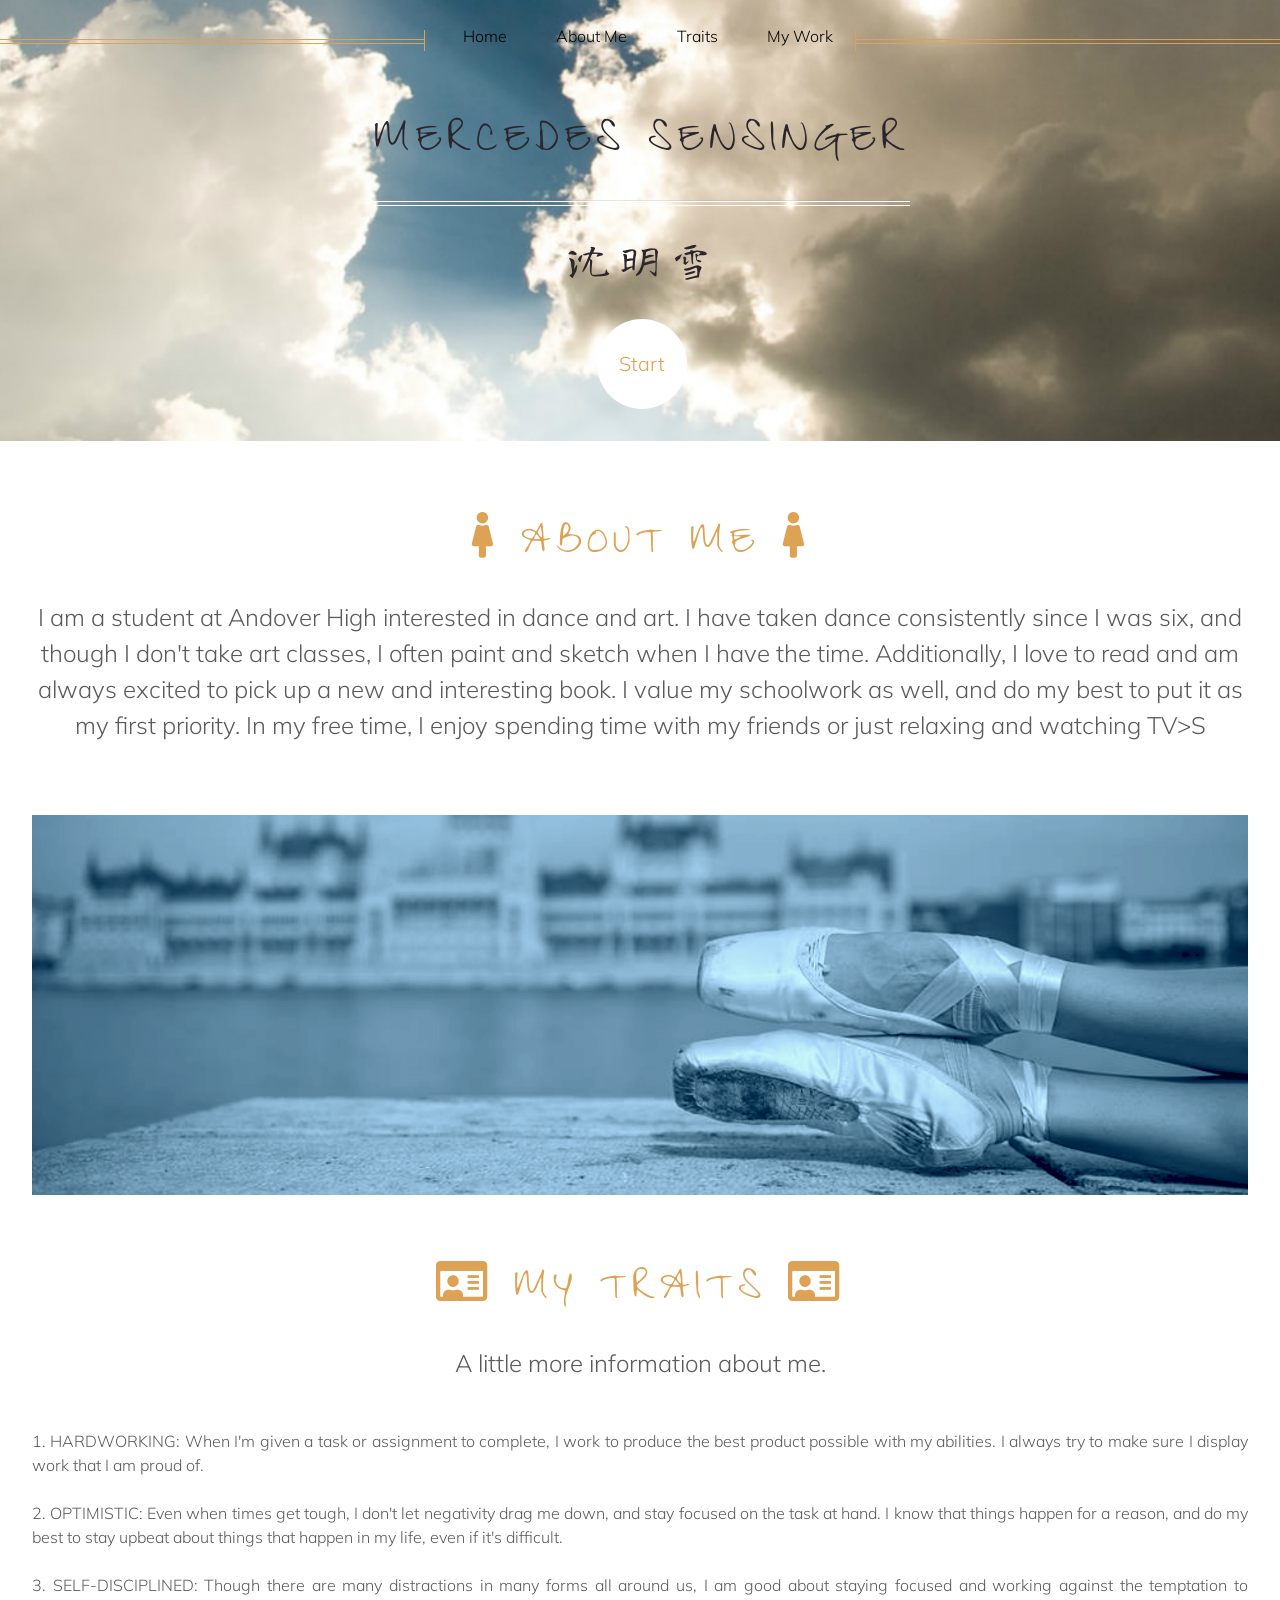
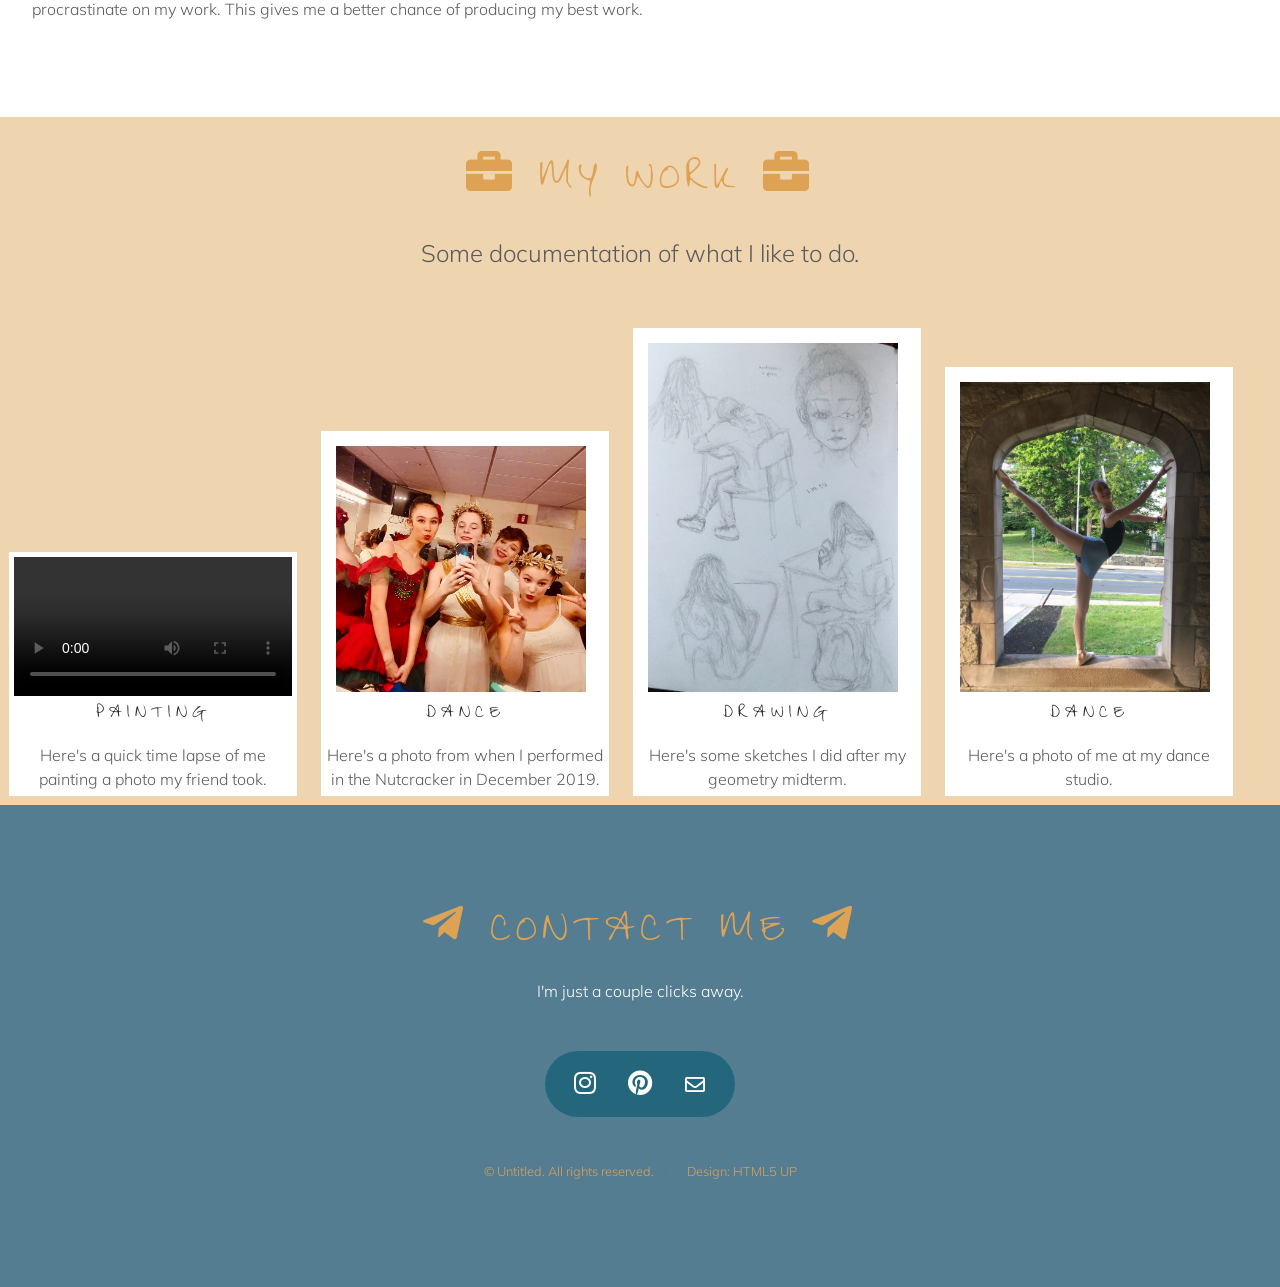
==== commit c00bf3e5: "Update index.html" ====
--- a/index.html
+++ b/index.html
@@ -50,7 +50,7 @@
                 <header>
                     <h2><i class="fas fa-female"></i> ABOUT ME <i class="fas fa-female"></i></h2>
                     <p>
-                        I am a student at Andover High interested in dance and art. I have taken dance consistently since I was six, and though I don't take art classes, I often paint and sketch when I have the time. Additionally, I love to read and am always excited to pick up a new and interesting book. I value my schoolwork in school as well, and do my best to put it as my first priority. Though I keep myself busy in various ways, I also value spending some time on the couch and watching TV to relax.   
+                        I am a student at Andover High interested in dance and art. I have taken dance consistently since I was six, and though I don't take art classes, I often paint and sketch when I have the time. Additionally, I love to read and am always excited to pick up a new and interesting book. I value my schoolwork as well, and do my best to put it as my first priority. In my free time, I enjoy spending time with my friends or just relaxing and watching TV>S
                     </p>
                 </header>
             </section>
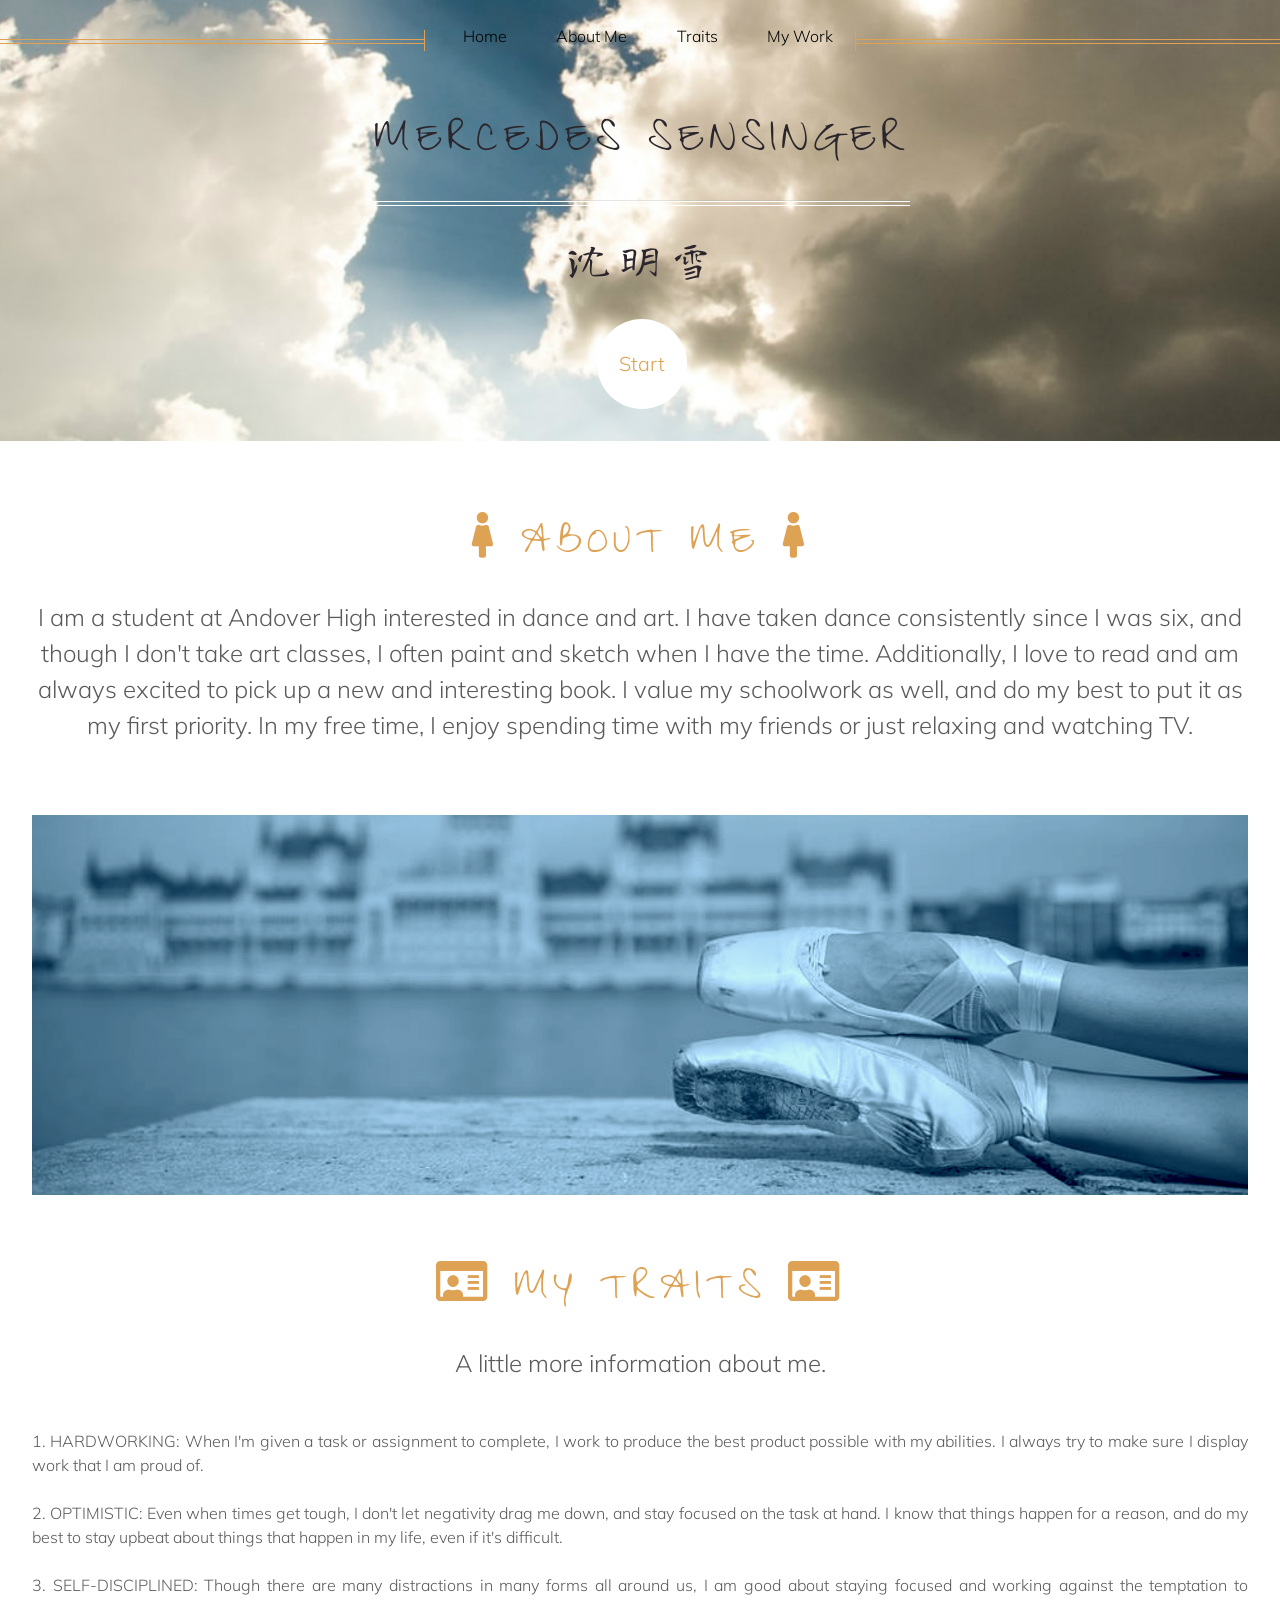
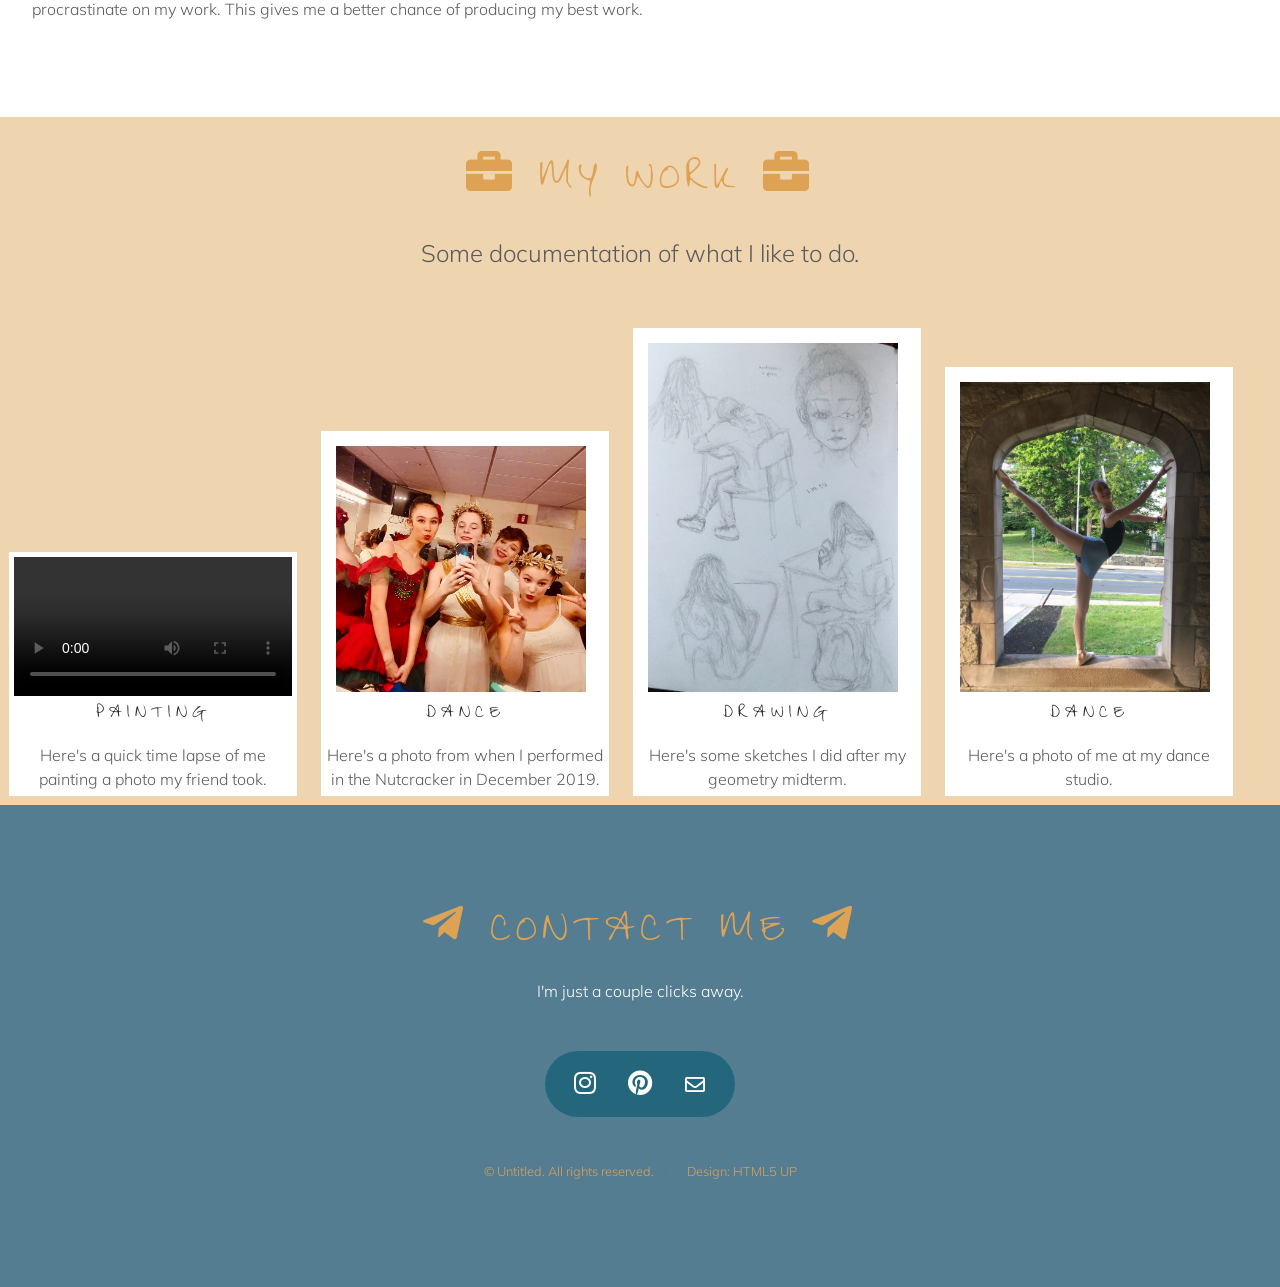
==== commit d1d92bae: "Update index.html" ====
--- a/index.html
+++ b/index.html
@@ -50,7 +50,7 @@
                 <header>
                     <h2><i class="fas fa-female"></i> ABOUT ME <i class="fas fa-female"></i></h2>
                     <p>
-                        I am a student at Andover High interested in dance and art. I have taken dance consistently since I was six, and though I don't take art classes, I often paint and sketch when I have the time. Additionally, I love to read and am always excited to pick up a new and interesting book. I value my schoolwork as well, and do my best to put it as my first priority. In my free time, I enjoy spending time with my friends or just relaxing and watching TV>S
+                        I am a student at Andover High interested in dance and art. I have taken dance consistently since I was six, and though I don't take art classes, I often paint and sketch when I have the time. Additionally, I love to read and am always excited to pick up a new and interesting book. I value my schoolwork as well, and do my best to put it as my first priority. In my free time, I enjoy spending time with my friends or just relaxing and watching TV.
                     </p>
                 </header>
             </section>
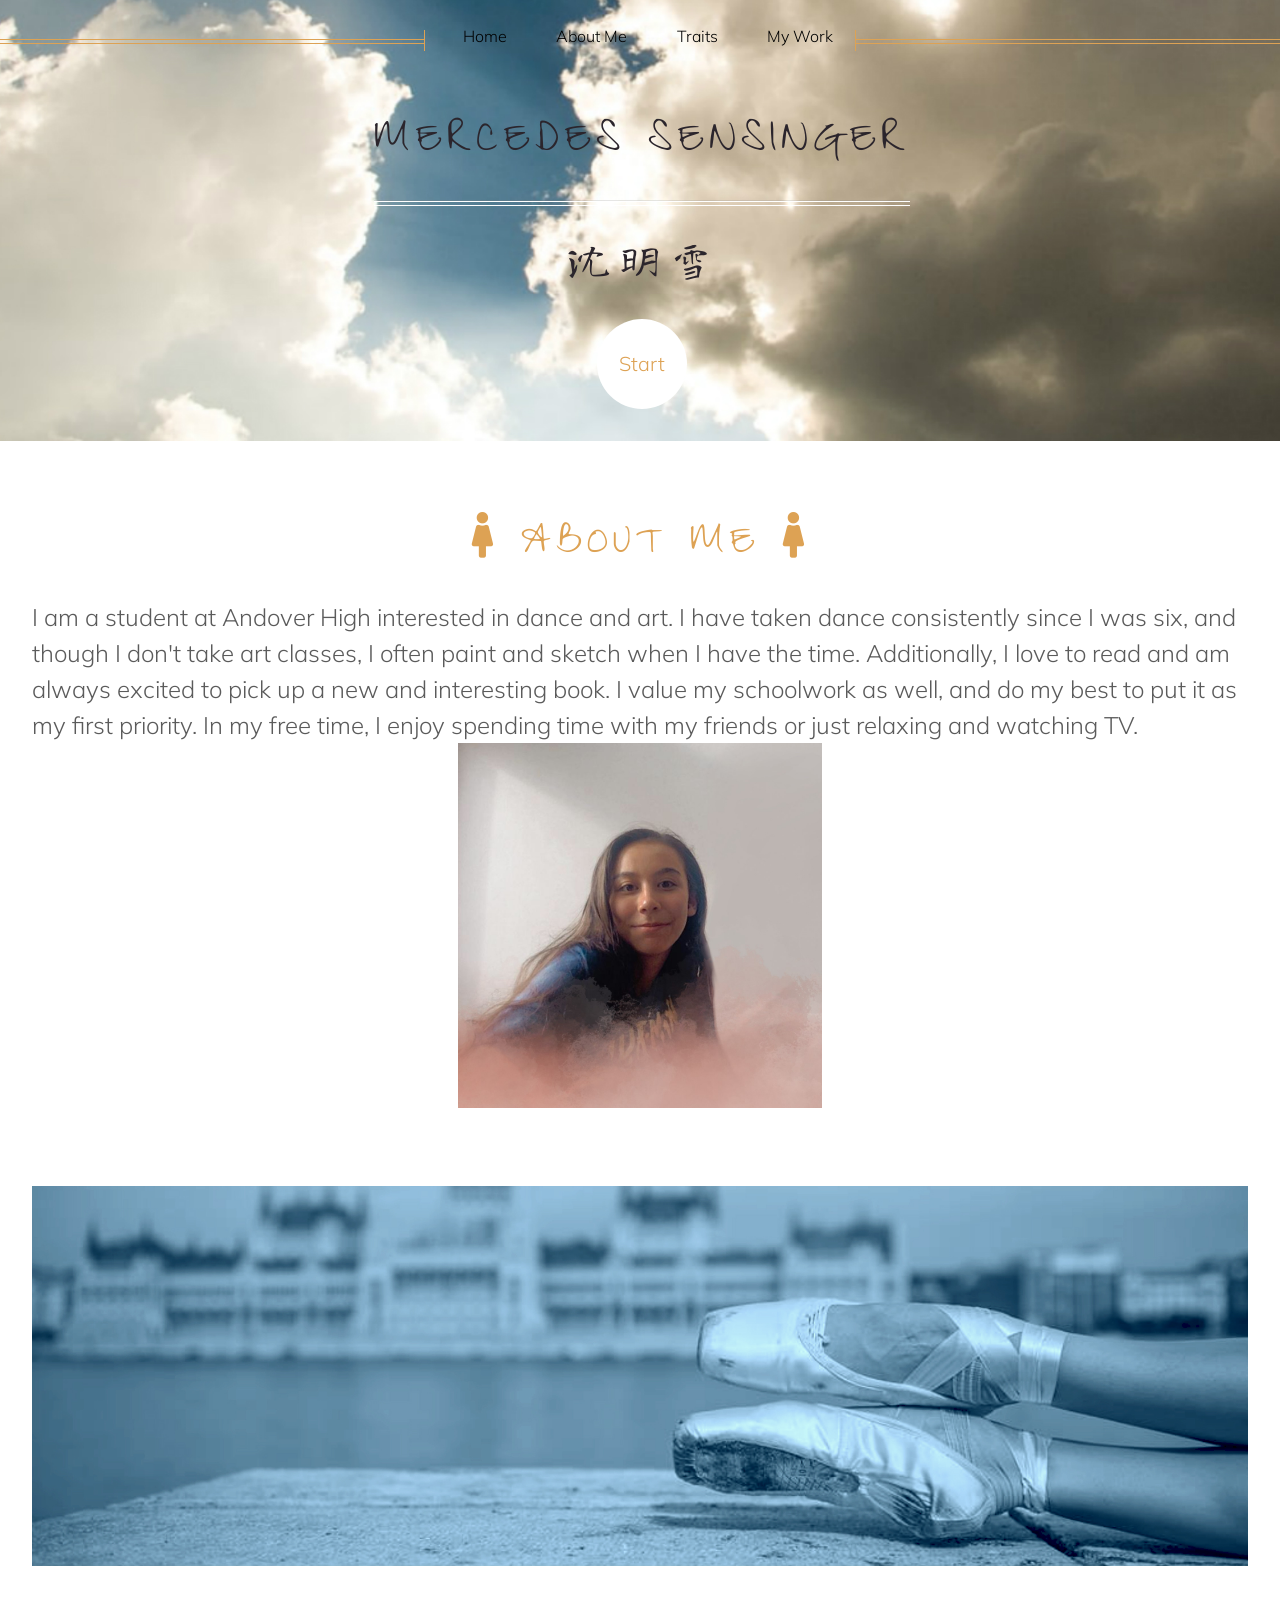
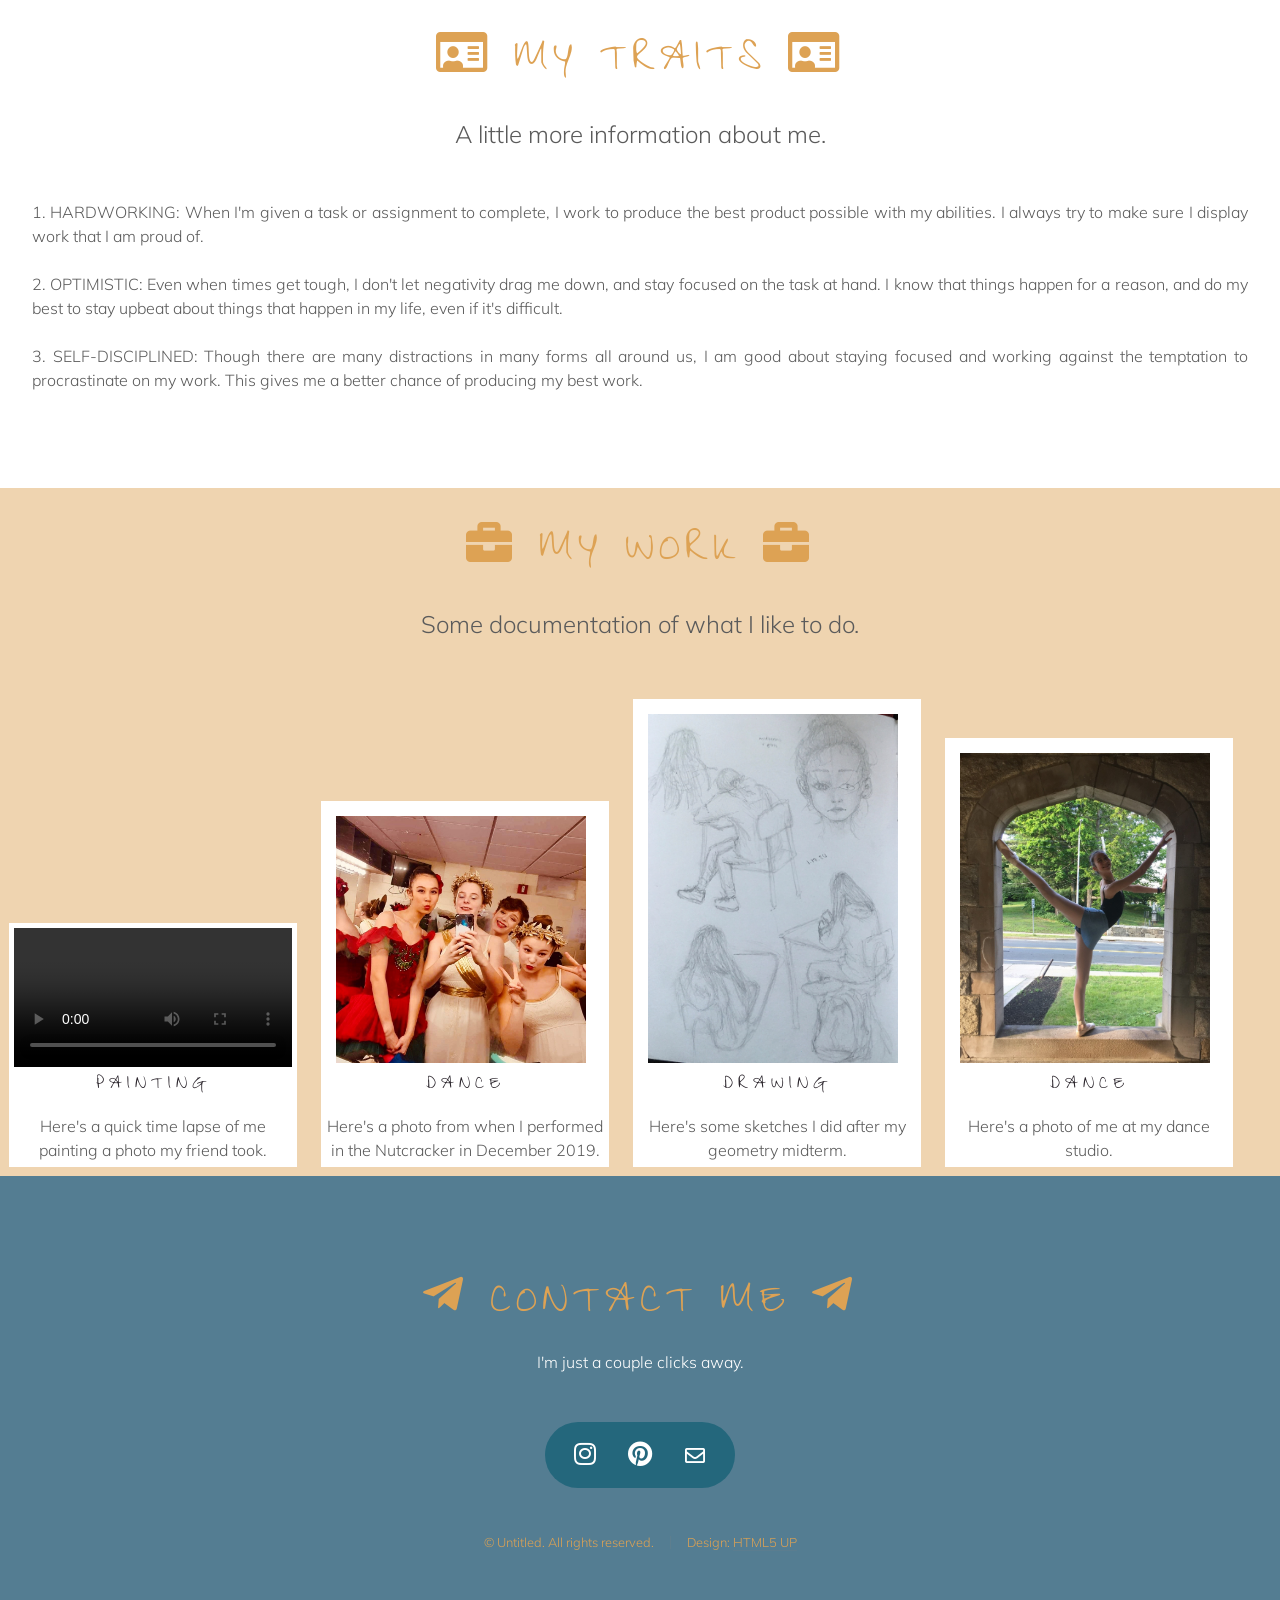
==== commit d7b90345: "picture" ====
--- a/index.html
+++ b/index.html
@@ -49,9 +49,10 @@
             <section id="banner">
                 <header>
                     <h2><i class="fas fa-female"></i> ABOUT ME <i class="fas fa-female"></i></h2>
-                    <p>
+                    <p style="text-align: left;">
                         I am a student at Andover High interested in dance and art. I have taken dance consistently since I was six, and though I don't take art classes, I often paint and sketch when I have the time. Additionally, I love to read and am always excited to pick up a new and interesting book. I value my schoolwork as well, and do my best to put it as my first priority. In my free time, I enjoy spending time with my friends or just relaxing and watching TV.
                     </p>
+                    <img src="images/meee.jpg" alt="" style="width: 30%; align: right;">
                 </header>
             </section>
 
